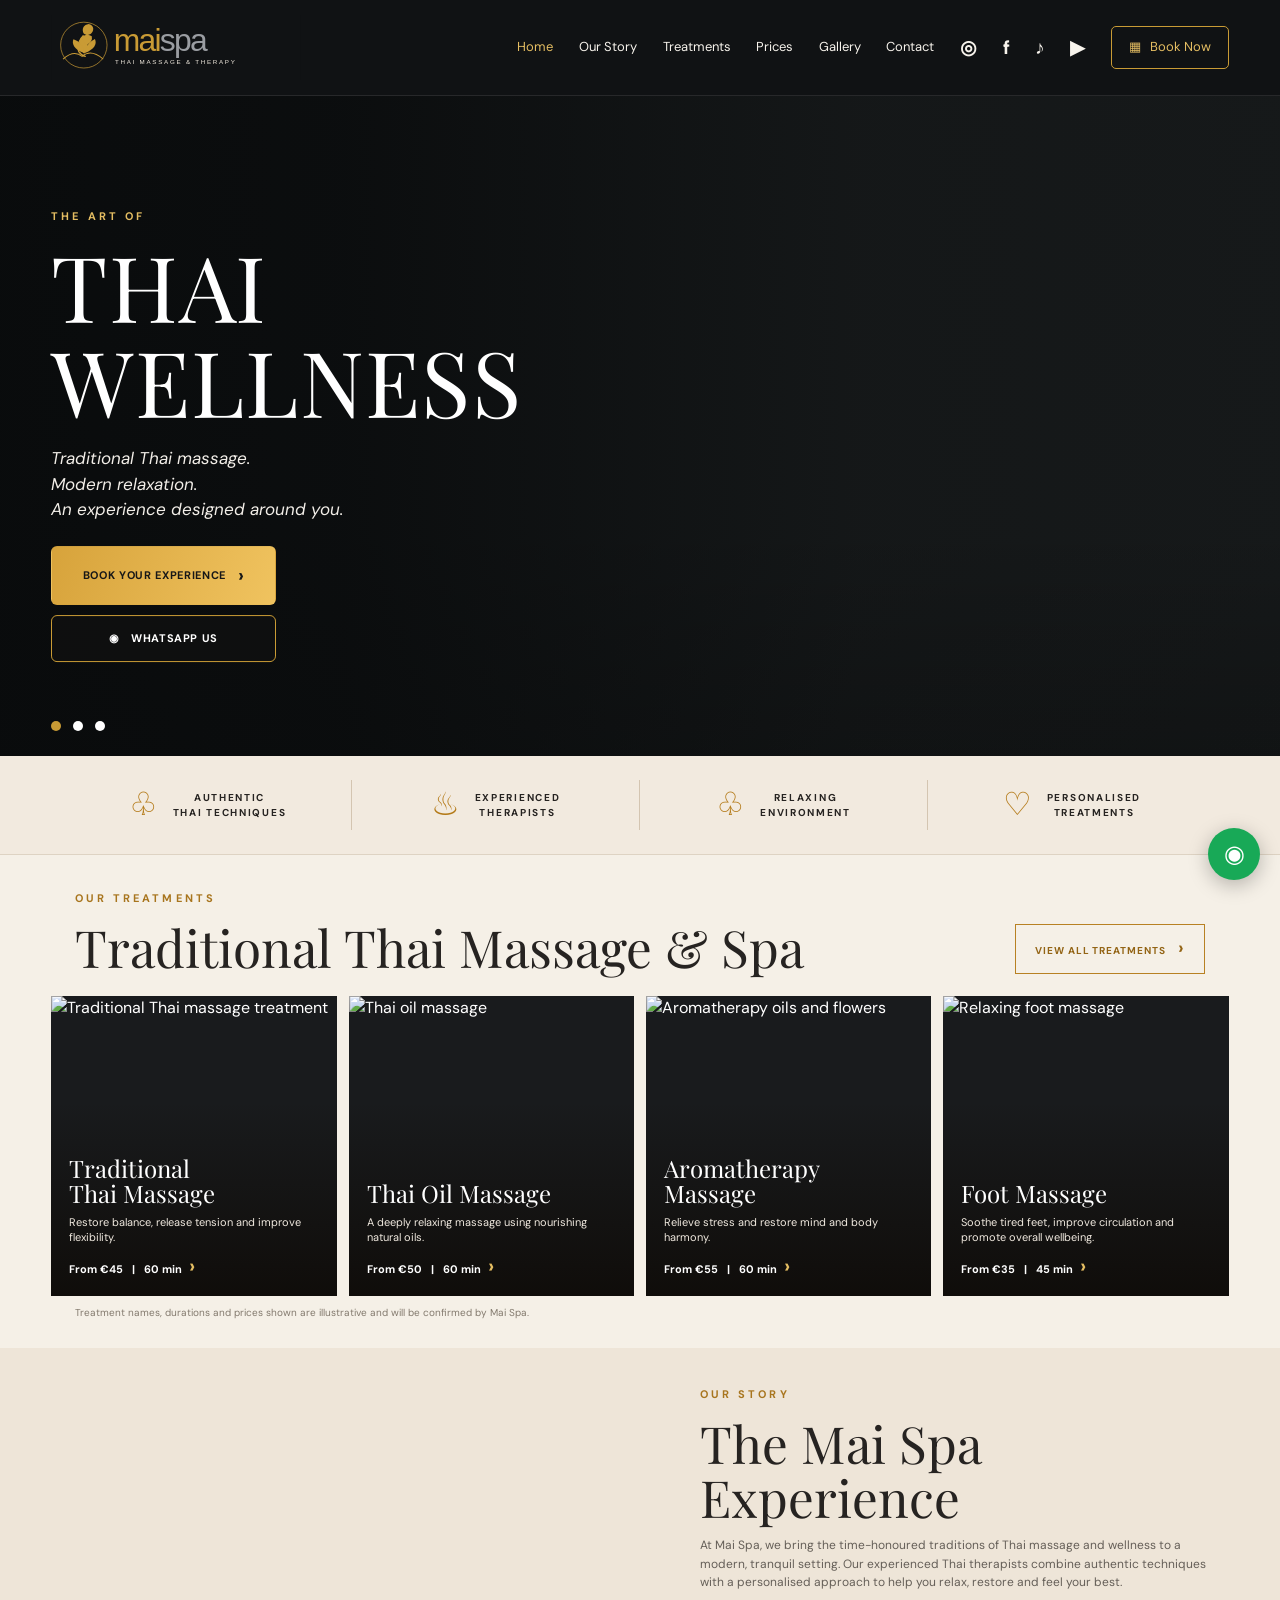
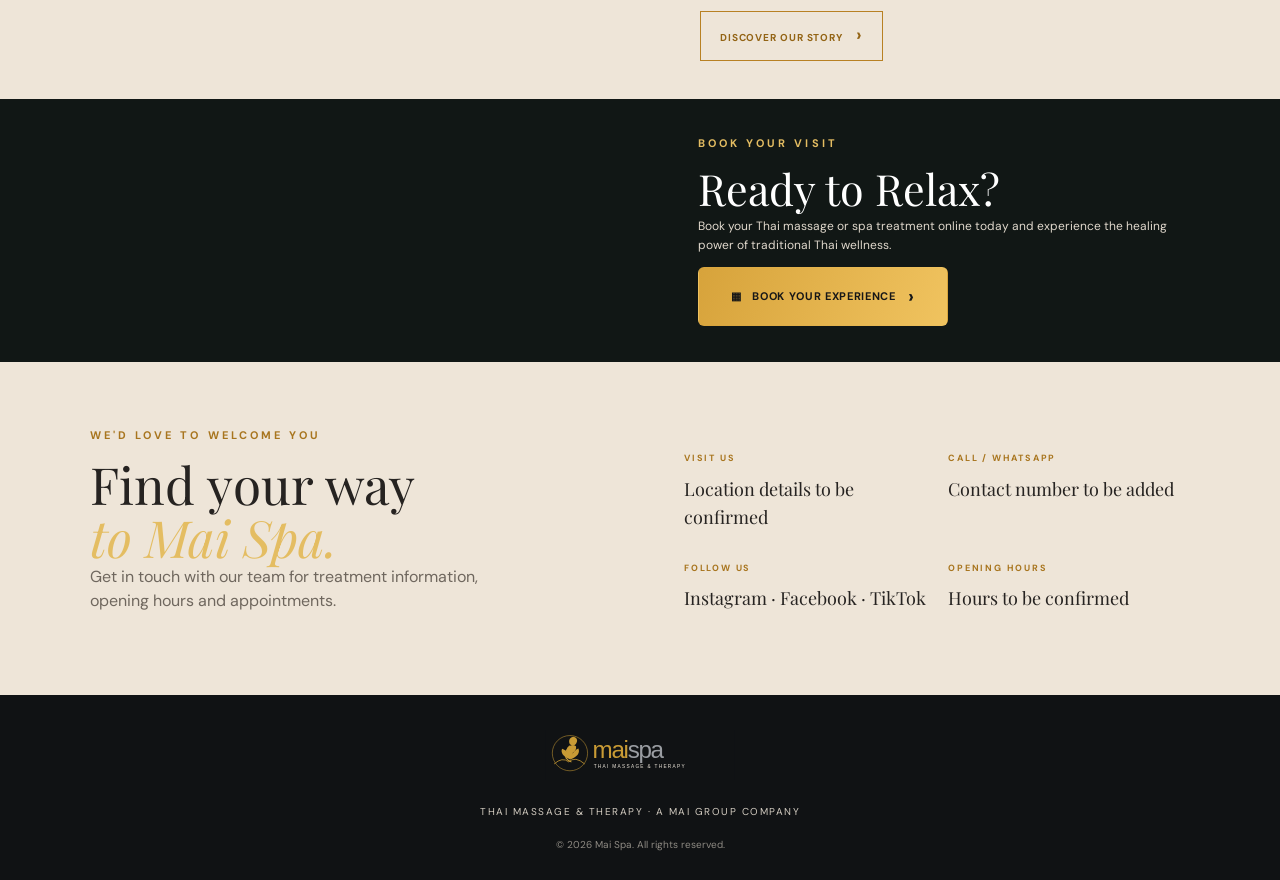
==== index.html @ e0e21500 "Align Mai Spa homepage with approved visual mockup" ====
<!doctype html>
<html lang="en">
<head>
<meta charset="utf-8"><meta name="viewport" content="width=device-width, initial-scale=1">
<meta name="theme-color" content="#101010">
<meta name="description" content="Mai Spa — traditional Thai massage and therapy. Discover authentic Thai wellness.">
<title>Mai Spa | Thai Massage &amp; Therapy</title>
<link rel="preconnect" href="https://images.unsplash.com"><link rel="preconnect" href="https://fonts.googleapis.com"><link rel="preconnect" href="https://fonts.gstatic.com" crossorigin>
<link href="https://fonts.googleapis.com/css2?family=DM+Sans:wght@400;500;600;700&family=Playfair+Display:wght@400;500;600&display=swap" rel="stylesheet">
<link rel="stylesheet" href="styles.css">
</head>
<body>
<header class="site-header" id="top">
<a class="brand" href="#top" aria-label="Mai Spa home"><img src="assets/maispa-logo.svg" alt="Mai Spa — Thai Massage and Therapy"><span class="brand-caption">a Mai Group company&nbsp; | &nbsp;www.mai-group.cy</span></a>
<button class="menu-toggle" aria-label="Open navigation" aria-expanded="false">☰</button>
<nav class="main-nav" aria-label="Main navigation">
<a class="active" href="#top">Home</a><a href="#story">Our Story</a><a href="#treatments">Treatments</a><a href="#prices">Prices</a><a href="#gallery">Gallery</a><a href="#contact">Contact</a>
<a class="social-link" href="#contact" aria-label="Instagram">◎</a><a class="social-link" href="#contact" aria-label="Facebook">f</a><a class="social-link" href="#contact" aria-label="TikTok">♪</a><a class="social-link youtube" href="#contact" aria-label="YouTube">▶</a><a class="nav-book" href="#booking">▦ &nbsp; Book Now</a>
</nav></header>
<main>
<section class="hero"><div class="hero-photo" role="img" aria-label="Elegant contemporary Thai spa exterior"></div><div class="hero-shade"></div>
<div class="hero-copy"><p class="eyebrow">THE ART OF</p><h1>THAI<br>WELLNESS</h1><p class="hero-intro">Traditional Thai massage.<br>Modern relaxation.<br>An experience designed around you.</p>
<div class="hero-actions"><a class="button button-gold" href="#booking">Book your experience <span>›</span></a><a class="button button-outline" href="#contact">◉ &nbsp; WhatsApp us</a></div></div><div class="hero-dots" aria-label="Hero slide indicators"><i class="selected"></i><i></i><i></i></div></section>
<section class="qualities" aria-label="Our values"><div><span class="line-icon">♧</span><b>Authentic<br>Thai techniques</b></div><div><span class="line-icon">♨</span><b>Experienced<br>therapists</b></div><div><span class="line-icon">♧</span><b>Relaxing<br>environment</b></div><div><span class="line-icon">♡</span><b>Personalised<br>treatments</b></div></section>
<section class="section treatments-section" id="treatments"><div class="section-heading"><div><p class="eyebrow gold-text">OUR TREATMENTS</p><h2>Traditional Thai Massage &amp; Spa</h2></div><a class="text-link" href="#prices">View all treatments <span>›</span></a></div>
<div class="treatment-grid">
<article class="treatment-card"><img src="https://images.unsplash.com/photo-1544161515-4ab6ce6db874?auto=format&fit=crop&w=1000&q=90" alt="Traditional Thai massage treatment"><div class="card-copy"><h3>Traditional<br>Thai Massage</h3><p>Restore balance, release tension and improve flexibility.</p><div class="card-meta">From €45 &nbsp; | &nbsp; 60 min <a href="#booking">›</a></div></div></article>
<article class="treatment-card"><img src="https://images.unsplash.com/photo-1600334129128-685c5582fd35?auto=format&fit=crop&w=1000&q=90" alt="Thai oil massage"><div class="card-copy"><h3>Thai Oil Massage</h3><p>A deeply relaxing massage using nourishing natural oils.</p><div class="card-meta">From €50 &nbsp; | &nbsp; 60 min <a href="#booking">›</a></div></div></article>
<article class="treatment-card"><img src="https://images.unsplash.com/photo-1608571423902-eed4a5ad8108?auto=format&fit=crop&w=1000&q=90" alt="Aromatherapy oils and flowers"><div class="card-copy"><h3>Aromatherapy<br>Massage</h3><p>Relieve stress and restore mind and body harmony.</p><div class="card-meta">From €55 &nbsp; | &nbsp; 60 min <a href="#booking">›</a></div></div></article>
<article class="treatment-card"><img src="https://images.unsplash.com/photo-1519823551278-64ac92734fb1?auto=format&fit=crop&w=1000&q=90" alt="Relaxing foot massage"><div class="card-copy"><h3>Foot Massage</h3><p>Soothe tired feet, improve circulation and promote overall wellbeing.</p><div class="card-meta">From €35 &nbsp; | &nbsp; 45 min <a href="#booking">›</a></div></div></article>
</div><p class="price-disclaimer">Treatment names, durations and prices shown are illustrative and will be confirmed by Mai Spa.</p></section>
<section class="story-section" id="story"><div class="story-image" role="img" aria-label="Thai-inspired wellness details"></div><div class="story-copy"><p class="eyebrow gold-text">OUR STORY</p><h2>The Mai Spa Experience</h2><p>At Mai Spa, we bring the time-honoured traditions of Thai massage and wellness to a modern, tranquil setting. Our experienced Thai therapists combine authentic techniques with a personalised approach to help you relax, restore and feel your best.</p><a class="text-link" href="#contact">Discover our story <span>›</span></a></div></section>
<section class="booking-banner" id="booking"><div class="lotus-image" role="img" aria-label="Lotus flower on water"></div><div class="booking-copy"><p class="eyebrow">BOOK YOUR VISIT</p><h2>Ready to Relax?</h2><p>Book your Thai massage or spa treatment online today and experience the healing power of traditional Thai wellness.</p><a class="button button-gold" href="#contact">▦ &nbsp; Book your experience <span>›</span></a></div></section>
<section class="contact-section section" id="contact"><div><p class="eyebrow gold-text">WE'D LOVE TO WELCOME YOU</p><h2>Find your way<br><em>to Mai Spa.</em></h2><p>Get in touch with our team for treatment information, opening hours and appointments.</p></div><div class="contact-details"><div><span>VISIT US</span><p>Location details to be confirmed</p></div><div><span>CALL / WHATSAPP</span><p>Contact number to be added</p></div><div><span>FOLLOW US</span><p>Instagram · Facebook · TikTok</p></div><div><span>OPENING HOURS</span><p>Hours to be confirmed</p></div></div></section>
</main><footer><img src="assets/maispa-logo.svg" alt="Mai Spa"><p>Thai Massage &amp; Therapy · A Mai Group company</p><small>© <span id="year"></span> Mai Spa. All rights reserved.</small></footer>
<a class="whatsapp-float" href="#contact" aria-label="WhatsApp contact">◉</a><script src="script.js"></script>
</body></html>
---- styles.css ----
:root{--gold:#c99b35;--gold-light:#e4bd62;--ink:#111315;--ivory:#f5f0e7;--serif:'Playfair Display',Georgia,serif;--sans:'DM Sans',Arial,sans-serif}*{box-sizing:border-box}html{scroll-behavior:smooth;scroll-padding-top:86px}body{margin:0;background:var(--ivory);color:#262321;font-family:var(--sans);line-height:1.55}.site-header{height:96px;padding:8px 4%;display:flex;align-items:center;justify-content:space-between;background:#101214;position:sticky;top:0;z-index:20;border-bottom:1px solid #ffffff18}.brand{height:84px;display:flex;align-items:center;max-width:250px;overflow:hidden}.brand img{width:100%;height:100%;object-fit:contain}.main-nav{display:flex;align-items:center;gap:clamp(13px,2vw,30px)}.main-nav a{color:#f7f3ec;text-decoration:none;font-size:13px}.main-nav a:hover,.main-nav a.active{color:var(--gold-light)}.main-nav .social-link{font-size:19px;font-weight:700}.main-nav .nav-book{border:1px solid var(--gold);padding:10px 17px;color:var(--gold-light);border-radius:5px;white-space:nowrap}.menu-toggle{display:none;background:none;border:0;color:white;font-size:28px}.hero{height:min(660px,68vw);min-height:530px;position:relative;background:#171a1b;overflow:hidden;color:white}.hero-photo{position:absolute;inset:0 0 0 20%;background-image:url('https://images.unsplash.com/photo-1540555700478-4be289fbecef?auto=format&fit=crop&w=2400&q=92');background-size:cover;background-position:center 52%;filter:saturate(.78)}.hero-shade{position:absolute;inset:0;background:linear-gradient(90deg,rgba(9,11,12,.97) 0%,rgba(9,11,12,.84) 27%,rgba(9,11,12,.18) 67%,rgba(9,11,12,.08) 100%),linear-gradient(0deg,rgba(0,0,0,.22),transparent 35%)}.hero-copy{position:absolute;left:4%;top:50%;transform:translateY(-48%);max-width:390px}.eyebrow{font-size:11px;letter-spacing:.28em;font-weight:700;margin:0 0 14px;color:var(--gold-light)}h1,h2,h3,p{margin-top:0}h1,h2{font-family:var(--serif);font-weight:400;line-height:1.04}h1{font-size:clamp(58px,7.1vw,94px);text-transform:uppercase;letter-spacing:.015em;margin:0 0 18px}h1 em,h2 em{font-weight:400;color:var(--gold-light)}.hero-intro{font-size:17px;line-height:1.5;margin-bottom:23px;color:#f2eee8;font-style:italic}.hero-actions{display:flex;flex-direction:column;align-items:flex-start;gap:10px}.button{display:inline-flex;align-items:center;justify-content:center;text-decoration:none;text-transform:uppercase;letter-spacing:.06em;font-size:11px;font-weight:700;padding:14px 21px;border:1px solid transparent;cursor:pointer;transition:.25s;min-width:225px}.button-gold{background:linear-gradient(110deg,#d7a33b,#f0c35f);color:#171717;border-radius:6px}.button-gold:hover{background:var(--gold-light);transform:translateY(-2px)}.button-outline{border:1px solid var(--gold);color:white;background:#1119;border-radius:6px}.button span{font-size:19px;margin-left:12px}.hero-dots{position:absolute;left:4%;bottom:25px;display:flex;gap:12px}.hero-dots i{height:10px;width:10px;border-radius:50%;background:#fff}.hero-dots i:first-child{background:var(--gold)}.qualities{display:grid;grid-template-columns:repeat(4,1fr);padding:24px 5%;background:#f2eadf;border-bottom:1px solid #ded3c3}.qualities div{display:flex;align-items:center;justify-content:center;gap:15px;text-align:center;border-right:1px solid #d4c5b1}.qualities div:last-child{border:0}.line-icon{font-size:32px;color:#b47a18}.qualities b{font-size:10px;letter-spacing:.17em;text-transform:uppercase;line-height:1.5}.section{padding:35px 4% 28px}.section-heading{display:flex;justify-content:space-between;align-items:end;gap:25px;margin:0 2% 22px}.section h2,.story-copy h2,.contact-section h2{font-size:clamp(36px,4vw,54px);margin:0}.gold-text{color:#a8751e}.text-link{color:#936415;text-transform:uppercase;letter-spacing:.09em;font-size:10px;font-weight:700;text-decoration:none;border:1px solid #b88123;padding:10px 19px;white-space:nowrap}.text-link span{font-size:18px;margin-left:10px}.treatment-grid{display:grid;grid-template-columns:repeat(4,1fr);gap:12px}.treatment-card{position:relative;background:#191b1d;color:#fff;min-width:0;overflow:hidden;height:300px}.treatment-card:after{content:"";position:absolute;inset:35% 0 0;background:linear-gradient(0deg,rgba(15,12,9,.95),rgba(15,12,9,0))}.treatment-card img{width:100%;height:100%;display:block;object-fit:cover;filter:saturate(.85)}.card-copy{position:absolute;z-index:1;left:0;right:0;bottom:0;padding:16px 18px 14px}.card-copy h3{font-family:var(--serif);font-size:24px;font-weight:400;line-height:1.05;margin-bottom:9px}.card-copy p{font-size:11px;color:#f0e9df;line-height:1.35;margin-bottom:6px}.card-meta{font-size:11px;font-weight:700}.card-meta a{color:var(--gold-light);font-size:20px;text-decoration:none;margin-left:4px}.price-disclaimer{font-size:10px;color:#82796d;margin:9px 2% 0}.story-section{display:grid;grid-template-columns:1.03fr 1fr;min-height:310px;background:#eee5d8}.story-image{background:url('https://images.unsplash.com/photo-1600334089648-b0d9d3028eb2?auto=format&fit=crop&w=1600&q=90') center/cover;min-height:310px}.story-copy{padding:38px 8%;align-self:center}.story-copy h2{margin:0 0 12px}.story-copy p:not(.eyebrow){font-size:12px;color:#655f58;max-width:530px}.story-copy .text-link{display:inline-block;margin-top:7px}.booking-banner{display:grid;grid-template-columns:1fr 1fr;min-height:245px;background:#111715;color:white}.lotus-image{background:url('https://images.unsplash.com/photo-1507525428034-b723cf961d3e?auto=format&fit=crop&w=1400&q=88') center/cover;min-height:245px}.booking-copy{padding:36px 9%;align-self:center}.booking-copy h2{font-size:43px;margin-bottom:7px}.booking-copy>p:not(.eyebrow){font-size:12px;color:#e0d8cc;max-width:470px;margin-bottom:12px}.booking-copy .button{min-width:250px}.contact-section{display:grid;grid-template-columns:1fr 1fr;gap:8%;background:#eee5d8;padding:65px 7%}.contact-section>div:first-child>p:not(.eyebrow){max-width:400px;color:#6f675e}.contact-details{display:grid;grid-template-columns:1fr 1fr;gap:22px;align-content:center}.contact-details span{font-size:9px;letter-spacing:.2em;color:#a8751e;font-weight:700}.contact-details p{font-family:var(--serif);font-size:18px;margin:7px 0 0}footer{background:#101214;color:#d2cbc0;text-align:center;padding:24px 20px}footer img{height:72px;width:190px;object-fit:contain}footer p{font-size:10px;letter-spacing:.15em;text-transform:uppercase;margin:5px 0 12px}footer small{font-size:10px;color:#8e8a83}.whatsapp-float{position:fixed;right:20px;bottom:20px;width:52px;height:52px;border-radius:50%;background:#18a957;color:white;display:grid;place-items:center;text-decoration:none;font-size:24px;z-index:15;box-shadow:0 5px 20px #0004}
@media(max-width:900px){.site-header{height:78px}.brand{height:67px;max-width:200px}.menu-toggle{display:block}.main-nav{display:none;position:absolute;top:78px;left:0;right:0;background:#111315;padding:22px 6%;flex-direction:column;align-items:stretch;gap:16px}.main-nav.open{display:flex}.main-nav a{font-size:14px}.main-nav .nav-book{text-align:center}.hero{min-height:590px;height:72vh}.hero-photo{inset:0;background-position:60% center}.hero-shade{background:linear-gradient(90deg,#080a0be8,#080a0b88 65%,#080a0b33)}.hero-copy{left:6%;right:6%}.treatment-grid{grid-template-columns:repeat(2,1fr)}.booking-banner{grid-template-columns:1fr 1fr}}
@media(max-width:600px){.hero{min-height:650px;height:calc(100svh - 78px);max-height:780px}.hero-photo{inset:0;background-position:58% center}.hero-shade{background:linear-gradient(90deg,#090b0cf2 0%,#090b0cbb 62%,#090b0c55 100%)}.hero-copy{top:48%;left:7%;right:7%}h1{font-size:63px}.hero-intro{font-size:15px}.qualities{grid-template-columns:1fr 1fr;gap:17px;padding:21px 4%}.qualities div{border:0;justify-content:flex-start}.qualities b{font-size:9px}.line-icon{font-size:26px}.section{padding:48px 4% 25px}.section-heading{display:block;margin:0 2% 20px}.section-heading .text-link{display:inline-block;margin-top:18px}.treatment-grid{grid-template-columns:1fr 1fr;gap:9px}.treatment-card{height:225px}.treatment-card img{height:100%}.card-copy{padding:12px 11px}.card-copy h3{font-size:19px}.card-copy p{font-size:10px}.card-meta{font-size:9px}.story-section{grid-template-columns:1fr}.story-image{min-height:240px}.story-copy{padding:37px 7%}.booking-banner{grid-template-columns:1fr}.lotus-image{min-height:190px}.booking-copy{padding:32px 7%}.booking-copy h2{font-size:38px}.contact-section{grid-template-columns:1fr;gap:28px;padding:50px 7%}.contact-details{gap:19px}.contact-details p{font-size:16px}.whatsapp-float{width:48px;height:48px;right:14px;bottom:14px}}
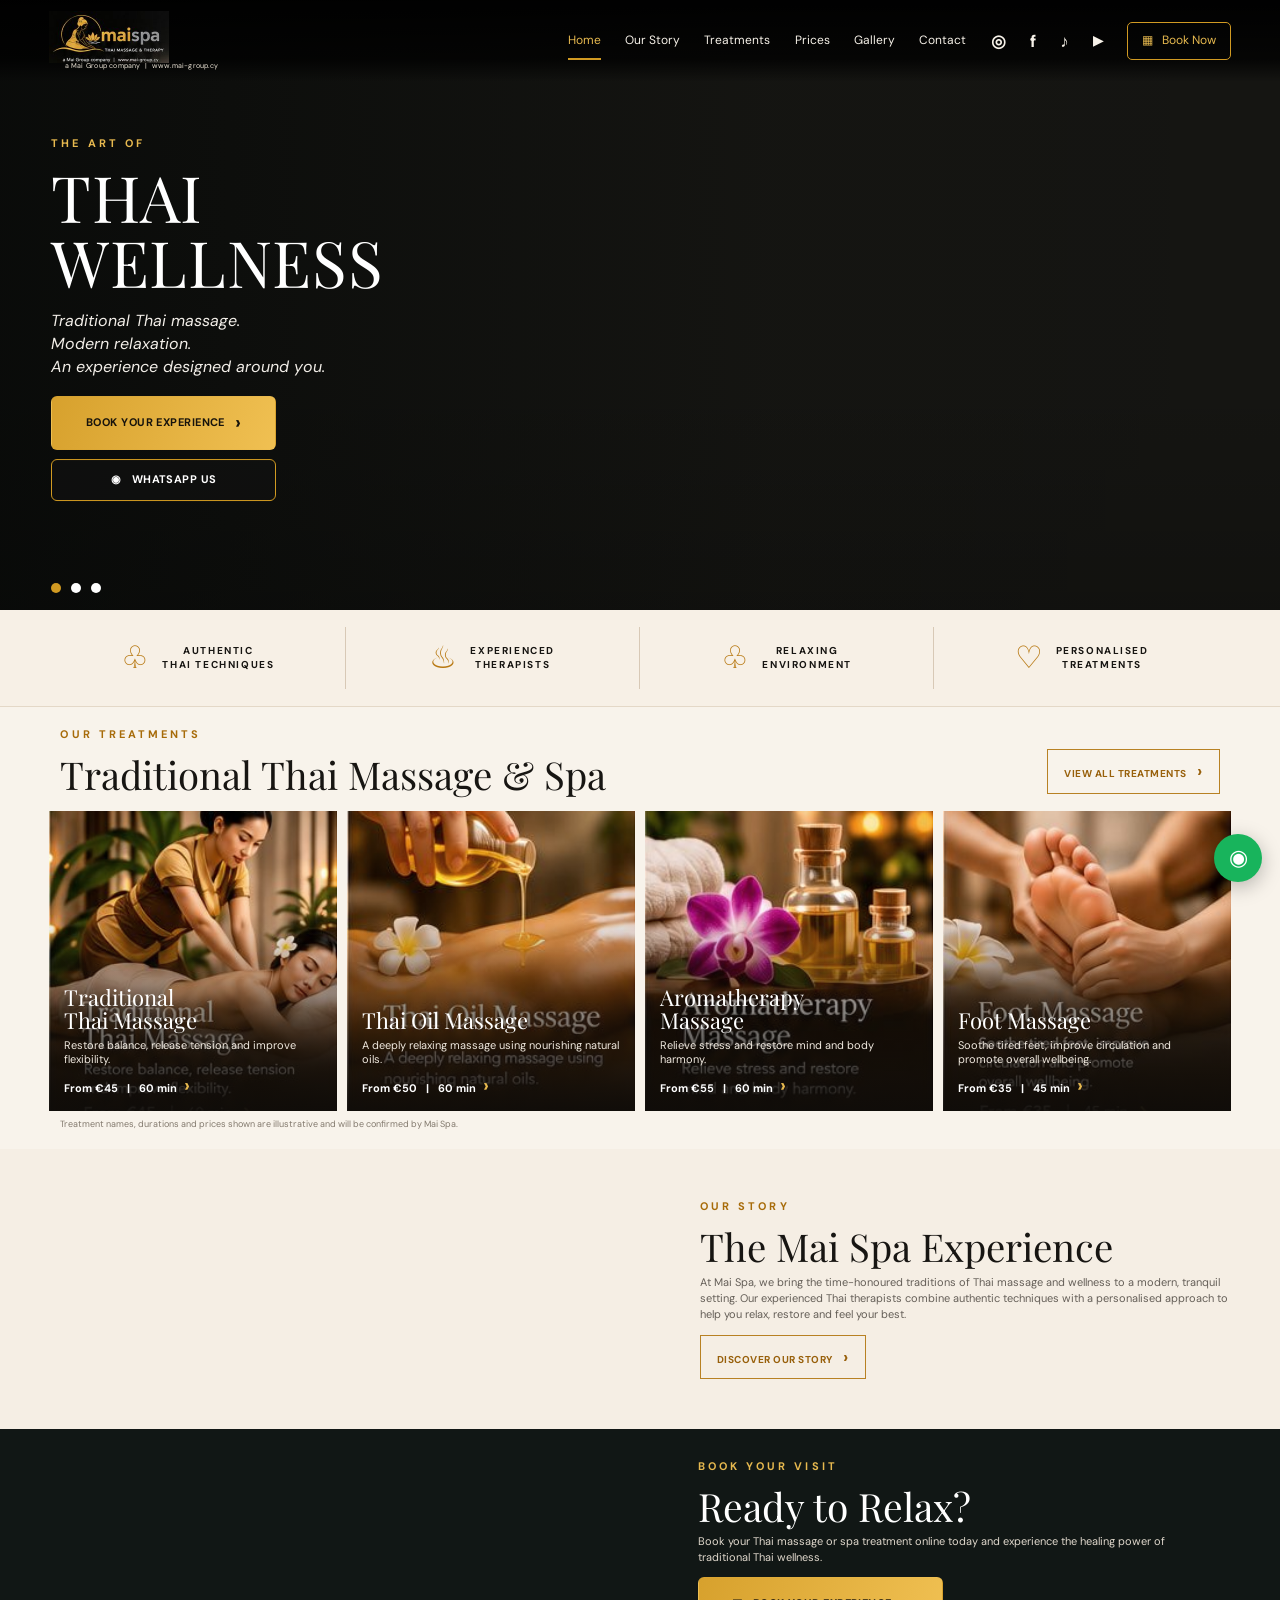
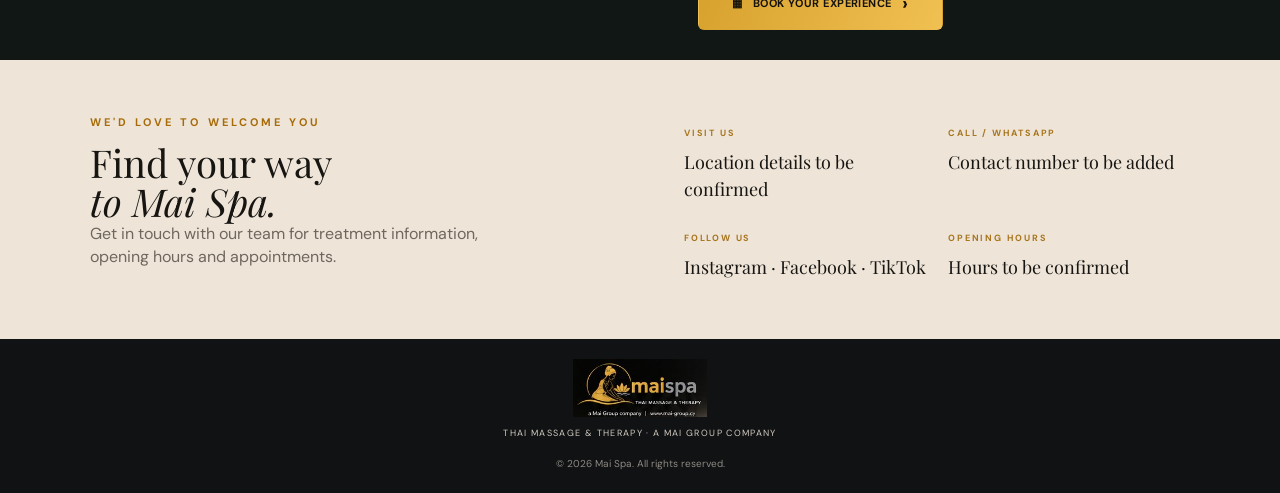
==== commit 2a01cec2: "Use supplied Mai Spa logo and treatment photography" ====
--- a/index.html
+++ b/index.html
@@ -11,10 +11,10 @@
 </head>
 <body>
 <header class="site-header" id="top">
-<a class="brand" href="#top" aria-label="Mai Spa home"><img src="assets/maispa-logo.svg" alt="Mai Spa — Thai Massage and Therapy"><span class="brand-caption">a Mai Group company&nbsp; | &nbsp;www.mai-group.cy</span></a>
+<a class="brand" href="#top" aria-label="Mai Spa home"><img src="mai-logo.jpg" alt="Mai Spa — Thai Massage and Therapy"><span class="brand-caption">a Mai Group company&nbsp; | &nbsp;www.mai-group.cy</span></a>
 <button class="menu-toggle" aria-label="Open navigation" aria-expanded="false">☰</button>
 <nav class="main-nav" aria-label="Main navigation">
-<a class="active" href="#top">Home</a><a href="#story">Our Story</a><a href="#treatments">Treatments</a><a href="#prices">Prices</a><a href="#gallery">Gallery</a><a href="#contact">Contact</a>
+<a class="active" href="#top">Home</a><a href="#story">Our Story</a><a href="#treatments">Treatments</a><a href="#treatments">Prices</a><a href="#gallery">Gallery</a><a href="#contact">Contact</a>
 <a class="social-link" href="#contact" aria-label="Instagram">◎</a><a class="social-link" href="#contact" aria-label="Facebook">f</a><a class="social-link" href="#contact" aria-label="TikTok">♪</a><a class="social-link youtube" href="#contact" aria-label="YouTube">▶</a><a class="nav-book" href="#booking">▦ &nbsp; Book Now</a>
 </nav></header>
 <main>
@@ -24,14 +24,14 @@
 <section class="qualities" aria-label="Our values"><div><span class="line-icon">♧</span><b>Authentic<br>Thai techniques</b></div><div><span class="line-icon">♨</span><b>Experienced<br>therapists</b></div><div><span class="line-icon">♧</span><b>Relaxing<br>environment</b></div><div><span class="line-icon">♡</span><b>Personalised<br>treatments</b></div></section>
 <section class="section treatments-section" id="treatments"><div class="section-heading"><div><p class="eyebrow gold-text">OUR TREATMENTS</p><h2>Traditional Thai Massage &amp; Spa</h2></div><a class="text-link" href="#prices">View all treatments <span>›</span></a></div>
 <div class="treatment-grid">
-<article class="treatment-card"><img src="https://images.unsplash.com/photo-1544161515-4ab6ce6db874?auto=format&fit=crop&w=1000&q=90" alt="Traditional Thai massage treatment"><div class="card-copy"><h3>Traditional<br>Thai Massage</h3><p>Restore balance, release tension and improve flexibility.</p><div class="card-meta">From €45 &nbsp; | &nbsp; 60 min <a href="#booking">›</a></div></div></article>
-<article class="treatment-card"><img src="https://images.unsplash.com/photo-1600334129128-685c5582fd35?auto=format&fit=crop&w=1000&q=90" alt="Thai oil massage"><div class="card-copy"><h3>Thai Oil Massage</h3><p>A deeply relaxing massage using nourishing natural oils.</p><div class="card-meta">From €50 &nbsp; | &nbsp; 60 min <a href="#booking">›</a></div></div></article>
-<article class="treatment-card"><img src="https://images.unsplash.com/photo-1608571423902-eed4a5ad8108?auto=format&fit=crop&w=1000&q=90" alt="Aromatherapy oils and flowers"><div class="card-copy"><h3>Aromatherapy<br>Massage</h3><p>Relieve stress and restore mind and body harmony.</p><div class="card-meta">From €55 &nbsp; | &nbsp; 60 min <a href="#booking">›</a></div></div></article>
-<article class="treatment-card"><img src="https://images.unsplash.com/photo-1519823551278-64ac92734fb1?auto=format&fit=crop&w=1000&q=90" alt="Relaxing foot massage"><div class="card-copy"><h3>Foot Massage</h3><p>Soothe tired feet, improve circulation and promote overall wellbeing.</p><div class="card-meta">From €35 &nbsp; | &nbsp; 45 min <a href="#booking">›</a></div></div></article>
+<article class="treatment-card"><img src="treatment-1.jpg" alt="Traditional Thai massage treatment"><div class="card-copy"><h3>Traditional<br>Thai Massage</h3><p>Restore balance, release tension and improve flexibility.</p><div class="card-meta">From €45 &nbsp; | &nbsp; 60 min <a href="#booking">›</a></div></div></article>
+<article class="treatment-card"><img src="treatment-2.jpg" alt="Thai oil massage"><div class="card-copy"><h3>Thai Oil Massage</h3><p>A deeply relaxing massage using nourishing natural oils.</p><div class="card-meta">From €50 &nbsp; | &nbsp; 60 min <a href="#booking">›</a></div></div></article>
+<article class="treatment-card"><img src="treatment-3.jpg" alt="Aromatherapy oils and flowers"><div class="card-copy"><h3>Aromatherapy<br>Massage</h3><p>Relieve stress and restore mind and body harmony.</p><div class="card-meta">From €55 &nbsp; | &nbsp; 60 min <a href="#booking">›</a></div></div></article>
+<article class="treatment-card"><img src="treatment-4.jpg" alt="Relaxing foot massage"><div class="card-copy"><h3>Foot Massage</h3><p>Soothe tired feet, improve circulation and promote overall wellbeing.</p><div class="card-meta">From €35 &nbsp; | &nbsp; 45 min <a href="#booking">›</a></div></div></article>
 </div><p class="price-disclaimer">Treatment names, durations and prices shown are illustrative and will be confirmed by Mai Spa.</p></section>
 <section class="story-section" id="story"><div class="story-image" role="img" aria-label="Thai-inspired wellness details"></div><div class="story-copy"><p class="eyebrow gold-text">OUR STORY</p><h2>The Mai Spa Experience</h2><p>At Mai Spa, we bring the time-honoured traditions of Thai massage and wellness to a modern, tranquil setting. Our experienced Thai therapists combine authentic techniques with a personalised approach to help you relax, restore and feel your best.</p><a class="text-link" href="#contact">Discover our story <span>›</span></a></div></section>
 <section class="booking-banner" id="booking"><div class="lotus-image" role="img" aria-label="Lotus flower on water"></div><div class="booking-copy"><p class="eyebrow">BOOK YOUR VISIT</p><h2>Ready to Relax?</h2><p>Book your Thai massage or spa treatment online today and experience the healing power of traditional Thai wellness.</p><a class="button button-gold" href="#contact">▦ &nbsp; Book your experience <span>›</span></a></div></section>
 <section class="contact-section section" id="contact"><div><p class="eyebrow gold-text">WE'D LOVE TO WELCOME YOU</p><h2>Find your way<br><em>to Mai Spa.</em></h2><p>Get in touch with our team for treatment information, opening hours and appointments.</p></div><div class="contact-details"><div><span>VISIT US</span><p>Location details to be confirmed</p></div><div><span>CALL / WHATSAPP</span><p>Contact number to be added</p></div><div><span>FOLLOW US</span><p>Instagram · Facebook · TikTok</p></div><div><span>OPENING HOURS</span><p>Hours to be confirmed</p></div></div></section>
-</main><footer><img src="assets/maispa-logo.svg" alt="Mai Spa"><p>Thai Massage &amp; Therapy · A Mai Group company</p><small>© <span id="year"></span> Mai Spa. All rights reserved.</small></footer>
+</main><footer><img src="mai-logo.jpg" alt="Mai Spa"><p>Thai Massage &amp; Therapy · A Mai Group company</p><small>© <span id="year"></span> Mai Spa. All rights reserved.</small></footer>
 <a class="whatsapp-float" href="#contact" aria-label="WhatsApp contact">◉</a><script src="script.js"></script>
 </body></html>
--- a/styles.css
+++ b/styles.css
@@ -1,3 +1,19 @@
-:root{--gold:#c99b35;--gold-light:#e4bd62;--ink:#111315;--ivory:#f5f0e7;--serif:'Playfair Display',Georgia,serif;--sans:'DM Sans',Arial,sans-serif}*{box-sizing:border-box}html{scroll-behavior:smooth;scroll-padding-top:86px}body{margin:0;background:var(--ivory);color:#262321;font-family:var(--sans);line-height:1.55}.site-header{height:96px;padding:8px 4%;display:flex;align-items:center;justify-content:space-between;background:#101214;position:sticky;top:0;z-index:20;border-bottom:1px solid #ffffff18}.brand{height:84px;display:flex;align-items:center;max-width:250px;overflow:hidden}.brand img{width:100%;height:100%;object-fit:contain}.main-nav{display:flex;align-items:center;gap:clamp(13px,2vw,30px)}.main-nav a{color:#f7f3ec;text-decoration:none;font-size:13px}.main-nav a:hover,.main-nav a.active{color:var(--gold-light)}.main-nav .social-link{font-size:19px;font-weight:700}.main-nav .nav-book{border:1px solid var(--gold);padding:10px 17px;color:var(--gold-light);border-radius:5px;white-space:nowrap}.menu-toggle{display:none;background:none;border:0;color:white;font-size:28px}.hero{height:min(660px,68vw);min-height:530px;position:relative;background:#171a1b;overflow:hidden;color:white}.hero-photo{position:absolute;inset:0 0 0 20%;background-image:url('https://images.unsplash.com/photo-1540555700478-4be289fbecef?auto=format&fit=crop&w=2400&q=92');background-size:cover;background-position:center 52%;filter:saturate(.78)}.hero-shade{position:absolute;inset:0;background:linear-gradient(90deg,rgba(9,11,12,.97) 0%,rgba(9,11,12,.84) 27%,rgba(9,11,12,.18) 67%,rgba(9,11,12,.08) 100%),linear-gradient(0deg,rgba(0,0,0,.22),transparent 35%)}.hero-copy{position:absolute;left:4%;top:50%;transform:translateY(-48%);max-width:390px}.eyebrow{font-size:11px;letter-spacing:.28em;font-weight:700;margin:0 0 14px;color:var(--gold-light)}h1,h2,h3,p{margin-top:0}h1,h2{font-family:var(--serif);font-weight:400;line-height:1.04}h1{font-size:clamp(58px,7.1vw,94px);text-transform:uppercase;letter-spacing:.015em;margin:0 0 18px}h1 em,h2 em{font-weight:400;color:var(--gold-light)}.hero-intro{font-size:17px;line-height:1.5;margin-bottom:23px;color:#f2eee8;font-style:italic}.hero-actions{display:flex;flex-direction:column;align-items:flex-start;gap:10px}.button{display:inline-flex;align-items:center;justify-content:center;text-decoration:none;text-transform:uppercase;letter-spacing:.06em;font-size:11px;font-weight:700;padding:14px 21px;border:1px solid transparent;cursor:pointer;transition:.25s;min-width:225px}.button-gold{background:linear-gradient(110deg,#d7a33b,#f0c35f);color:#171717;border-radius:6px}.button-gold:hover{background:var(--gold-light);transform:translateY(-2px)}.button-outline{border:1px solid var(--gold);color:white;background:#1119;border-radius:6px}.button span{font-size:19px;margin-left:12px}.hero-dots{position:absolute;left:4%;bottom:25px;display:flex;gap:12px}.hero-dots i{height:10px;width:10px;border-radius:50%;background:#fff}.hero-dots i:first-child{background:var(--gold)}.qualities{display:grid;grid-template-columns:repeat(4,1fr);padding:24px 5%;background:#f2eadf;border-bottom:1px solid #ded3c3}.qualities div{display:flex;align-items:center;justify-content:center;gap:15px;text-align:center;border-right:1px solid #d4c5b1}.qualities div:last-child{border:0}.line-icon{font-size:32px;color:#b47a18}.qualities b{font-size:10px;letter-spacing:.17em;text-transform:uppercase;line-height:1.5}.section{padding:35px 4% 28px}.section-heading{display:flex;justify-content:space-between;align-items:end;gap:25px;margin:0 2% 22px}.section h2,.story-copy h2,.contact-section h2{font-size:clamp(36px,4vw,54px);margin:0}.gold-text{color:#a8751e}.text-link{color:#936415;text-transform:uppercase;letter-spacing:.09em;font-size:10px;font-weight:700;text-decoration:none;border:1px solid #b88123;padding:10px 19px;white-space:nowrap}.text-link span{font-size:18px;margin-left:10px}.treatment-grid{display:grid;grid-template-columns:repeat(4,1fr);gap:12px}.treatment-card{position:relative;background:#191b1d;color:#fff;min-width:0;overflow:hidden;height:300px}.treatment-card:after{content:"";position:absolute;inset:35% 0 0;background:linear-gradient(0deg,rgba(15,12,9,.95),rgba(15,12,9,0))}.treatment-card img{width:100%;height:100%;display:block;object-fit:cover;filter:saturate(.85)}.card-copy{position:absolute;z-index:1;left:0;right:0;bottom:0;padding:16px 18px 14px}.card-copy h3{font-family:var(--serif);font-size:24px;font-weight:400;line-height:1.05;margin-bottom:9px}.card-copy p{font-size:11px;color:#f0e9df;line-height:1.35;margin-bottom:6px}.card-meta{font-size:11px;font-weight:700}.card-meta a{color:var(--gold-light);font-size:20px;text-decoration:none;margin-left:4px}.price-disclaimer{font-size:10px;color:#82796d;margin:9px 2% 0}.story-section{display:grid;grid-template-columns:1.03fr 1fr;min-height:310px;background:#eee5d8}.story-image{background:url('https://images.unsplash.com/photo-1600334089648-b0d9d3028eb2?auto=format&fit=crop&w=1600&q=90') center/cover;min-height:310px}.story-copy{padding:38px 8%;align-self:center}.story-copy h2{margin:0 0 12px}.story-copy p:not(.eyebrow){font-size:12px;color:#655f58;max-width:530px}.story-copy .text-link{display:inline-block;margin-top:7px}.booking-banner{display:grid;grid-template-columns:1fr 1fr;min-height:245px;background:#111715;color:white}.lotus-image{background:url('https://images.unsplash.com/photo-1507525428034-b723cf961d3e?auto=format&fit=crop&w=1400&q=88') center/cover;min-height:245px}.booking-copy{padding:36px 9%;align-self:center}.booking-copy h2{font-size:43px;margin-bottom:7px}.booking-copy>p:not(.eyebrow){font-size:12px;color:#e0d8cc;max-width:470px;margin-bottom:12px}.booking-copy .button{min-width:250px}.contact-section{display:grid;grid-template-columns:1fr 1fr;gap:8%;background:#eee5d8;padding:65px 7%}.contact-section>div:first-child>p:not(.eyebrow){max-width:400px;color:#6f675e}.contact-details{display:grid;grid-template-columns:1fr 1fr;gap:22px;align-content:center}.contact-details span{font-size:9px;letter-spacing:.2em;color:#a8751e;font-weight:700}.contact-details p{font-family:var(--serif);font-size:18px;margin:7px 0 0}footer{background:#101214;color:#d2cbc0;text-align:center;padding:24px 20px}footer img{height:72px;width:190px;object-fit:contain}footer p{font-size:10px;letter-spacing:.15em;text-transform:uppercase;margin:5px 0 12px}footer small{font-size:10px;color:#8e8a83}.whatsapp-float{position:fixed;right:20px;bottom:20px;width:52px;height:52px;border-radius:50%;background:#18a957;color:white;display:grid;place-items:center;text-decoration:none;font-size:24px;z-index:15;box-shadow:0 5px 20px #0004}
-@media(max-width:900px){.site-header{height:78px}.brand{height:67px;max-width:200px}.menu-toggle{display:block}.main-nav{display:none;position:absolute;top:78px;left:0;right:0;background:#111315;padding:22px 6%;flex-direction:column;align-items:stretch;gap:16px}.main-nav.open{display:flex}.main-nav a{font-size:14px}.main-nav .nav-book{text-align:center}.hero{min-height:590px;height:72vh}.hero-photo{inset:0;background-position:60% center}.hero-shade{background:linear-gradient(90deg,#080a0be8,#080a0b88 65%,#080a0b33)}.hero-copy{left:6%;right:6%}.treatment-grid{grid-template-columns:repeat(2,1fr)}.booking-banner{grid-template-columns:1fr 1fr}}
-@media(max-width:600px){.hero{min-height:650px;height:calc(100svh - 78px);max-height:780px}.hero-photo{inset:0;background-position:58% center}.hero-shade{background:linear-gradient(90deg,#090b0cf2 0%,#090b0cbb 62%,#090b0c55 100%)}.hero-copy{top:48%;left:7%;right:7%}h1{font-size:63px}.hero-intro{font-size:15px}.qualities{grid-template-columns:1fr 1fr;gap:17px;padding:21px 4%}.qualities div{border:0;justify-content:flex-start}.qualities b{font-size:9px}.line-icon{font-size:26px}.section{padding:48px 4% 25px}.section-heading{display:block;margin:0 2% 20px}.section-heading .text-link{display:inline-block;margin-top:18px}.treatment-grid{grid-template-columns:1fr 1fr;gap:9px}.treatment-card{height:225px}.treatment-card img{height:100%}.card-copy{padding:12px 11px}.card-copy h3{font-size:19px}.card-copy p{font-size:10px}.card-meta{font-size:9px}.story-section{grid-template-columns:1fr}.story-image{min-height:240px}.story-copy{padding:37px 7%}.booking-banner{grid-template-columns:1fr}.lotus-image{min-height:190px}.booking-copy{padding:32px 7%}.booking-copy h2{font-size:38px}.contact-section{grid-template-columns:1fr;gap:28px;padding:50px 7%}.contact-details{gap:19px}.contact-details p{font-size:16px}.whatsapp-float{width:48px;height:48px;right:14px;bottom:14px}}+:root{--gold:#d19a22;--gold-light:#e7b94f;--ink:#101010;--ivory:#f8f3eb;--serif:'Playfair Display',Georgia,serif;--sans:'DM Sans',Arial,sans-serif}
+*{box-sizing:border-box}html{scroll-behavior:smooth;scroll-padding-top:74px}body{margin:0;background:var(--ivory);color:#171512;font-family:var(--sans);line-height:1.45}
+.site-header{height:82px;padding:5px 3.8%;display:flex;align-items:center;justify-content:space-between;background:linear-gradient(180deg,rgba(0,0,0,.97) 0%,rgba(0,0,0,.76) 72%,rgba(0,0,0,0) 100%);position:absolute;top:0;left:0;right:0;z-index:20;border-bottom:0}
+.brand{height:64px;width:235px;display:flex;flex-direction:column;justify-content:center;align-items:flex-start;overflow:hidden;text-decoration:none}.brand img{width:205px;height:52px;object-fit:contain;object-position:left center}.brand-caption{font-size:7px;color:#f1e9db;letter-spacing:.03em;margin-left:16px;margin-top:-2px}
+.main-nav{display:flex;align-items:center;gap:clamp(12px,1.9vw,27px)}.main-nav a{color:#f7f2e9;text-decoration:none;font-size:12px;white-space:nowrap;position:relative}.main-nav a:hover,.main-nav a.active{color:var(--gold-light)}.main-nav a.active:after{content:"";height:2px;background:var(--gold);position:absolute;left:0;right:0;bottom:-10px}.main-nav .social-link{font-size:17px;font-weight:700}.main-nav .youtube{font-size:13px}.main-nav .nav-book{border:1px solid var(--gold);padding:9px 14px;color:var(--gold-light);border-radius:5px}
+.menu-toggle{display:none;background:none;border:0;color:white;font-size:26px}
+ .hero{height:610px;padding-top:82px;position:relative;background:#151512;overflow:hidden;color:white}.hero-photo{position:absolute;inset:0;background-image:url('https://images.unsplash.com/photo-1540555700478-4be289fbecef?auto=format&fit=crop&w=2400&q=92');background-size:cover;background-position:center 48%;filter:saturate(.88)}.hero-shade{position:absolute;inset:0;background:linear-gradient(90deg,rgba(5,7,6,.70) 0%,rgba(5,7,6,.42) 25%,rgba(5,7,6,.04) 60%,rgba(5,7,6,.02) 100%),linear-gradient(0deg,rgba(0,0,0,.18),transparent 38%)}
+.hero-copy{position:absolute;left:4%;top:51%;transform:translateY(-48%);max-width:285px}.eyebrow{font-size:11px;letter-spacing:.28em;font-weight:700;margin:0 0 12px;color:var(--gold-light)}h1,h2,h3,p{margin-top:0}h1,h2{font-family:var(--serif);font-weight:400;line-height:1.02}h1{font-size:clamp(50px,5vw,68px);text-transform:uppercase;letter-spacing:.01em;margin:0 0 14px;max-width:360px}h1:after{content:"";display:none}.hero-intro{font-size:16px;line-height:1.45;margin-bottom:18px;color:#f2eee8;font-style:italic}.hero-actions{display:flex;flex-direction:column;align-items:flex-start;gap:9px}
+.button{display:inline-flex;align-items:center;justify-content:center;text-decoration:none;text-transform:uppercase;letter-spacing:.04em;font-size:11px;font-weight:700;padding:12px 18px;border:1px solid transparent;transition:.2s;min-width:225px}.button-gold{background:linear-gradient(110deg,#d7a12d,#f0c052);color:#17130c;border-radius:6px}.button-gold:hover{background:var(--gold-light);transform:translateY(-2px)}.button-outline{border:1px solid var(--gold);color:white;background:#1119;border-radius:6px}.button span{font-size:19px;margin-left:10px}
+.hero-dots{position:absolute;left:4%;bottom:17px;display:flex;gap:10px}.hero-dots i{height:10px;width:10px;border-radius:50%;background:#fff}.hero-dots i.selected{background:var(--gold)}
+.qualities{display:grid;grid-template-columns:repeat(4,1fr);padding:17px 4%;background:#f7f0e6;border-bottom:1px solid #e4d8c7}.qualities div{display:flex;align-items:center;justify-content:center;gap:13px;text-align:center;border-right:1px solid #d8c9b6;min-height:62px}.qualities div:last-child{border:0}.line-icon{font-size:31px;color:#b87913}.qualities b{font-size:10px;letter-spacing:.16em;text-transform:uppercase;line-height:1.45}
+.section{padding:20px 3.8% 18px}.section-heading{display:flex;justify-content:space-between;align-items:end;gap:25px;margin:0 1% 17px}.gold-text{color:#a76b09}.section h2,.story-copy h2,.contact-section h2{font-size:clamp(30px,3vw,40px);margin:0}.text-link{color:#98600b;text-transform:uppercase;letter-spacing:.05em;font-size:10px;font-weight:700;text-decoration:none;border:1px solid #b88123;padding:9px 16px;white-space:nowrap}.text-link span{font-size:17px;margin-left:8px}
+.treatment-grid{display:grid;grid-template-columns:repeat(4,1fr);gap:10px}.treatment-card{position:relative;background:#191b1d;color:#fff;min-width:0;overflow:hidden;height:300px}.treatment-card:after{content:"";position:absolute;inset:35% 0 0;background:linear-gradient(0deg,rgba(15,12,9,.96),rgba(15,12,9,0))}.treatment-card img{width:100%;height:100%;display:block;object-fit:cover;filter:saturate(.9)}.card-copy{position:absolute;z-index:1;left:0;right:0;bottom:0;padding:14px 15px 12px}.card-copy h3{font-family:var(--serif);font-size:22px;font-weight:400;line-height:1.02;margin-bottom:7px}.card-copy p{font-size:11px;color:#f0e9df;line-height:1.3;margin-bottom:5px}.card-meta{font-size:11px;font-weight:700}.card-meta a{color:var(--gold-light);font-size:19px;text-decoration:none;margin-left:4px}.price-disclaimer{font-size:9px;color:#82796d;margin:7px 1% 0}
+.story-section{display:grid;grid-template-columns:1.03fr 1fr;min-height:280px;background:#f5eee4}.story-image{background:url('https://images.unsplash.com/photo-1600334089648-b0d9d3028eb2?auto=format&fit=crop&w=1600&q=90') center/cover;min-height:280px}.story-copy{padding:30px 8%;align-self:center}.story-copy h2{margin:0 0 9px}.story-copy p:not(.eyebrow){font-size:11px;color:#655f58;max-width:530px;margin-bottom:10px}.story-copy .text-link{display:inline-block;margin-top:2px}
+.booking-banner{display:grid;grid-template-columns:1fr 1fr;min-height:230px;background:#111715;color:white}.lotus-image{background:url('https://images.unsplash.com/photo-1497250681960-ef046c08a56e?auto=format&fit=crop&w=1400&q=88') center/cover;min-height:230px}.booking-copy{padding:30px 9%;align-self:center}.booking-copy h2{font-size:39px;margin-bottom:7px}.booking-copy>p:not(.eyebrow){font-size:11px;color:#e0d8cc;max-width:470px;margin-bottom:11px}.booking-copy .button{min-width:245px}
+.contact-section{display:grid;grid-template-columns:1fr 1fr;gap:8%;background:#eee5d8;padding:55px 7%}.contact-section>div:first-child>p:not(.eyebrow){max-width:400px;color:#6f675e}.contact-details{display:grid;grid-template-columns:1fr 1fr;gap:22px;align-content:center}.contact-details span{font-size:9px;letter-spacing:.2em;color:#a8751e;font-weight:700}.contact-details p{font-family:var(--serif);font-size:18px;margin:7px 0 0}
+footer{background:#101214;color:#d2cbc0;text-align:center;padding:20px}footer img{height:58px;width:175px;object-fit:contain}footer p{font-size:9px;letter-spacing:.15em;text-transform:uppercase;margin:4px 0 10px}footer small{font-size:10px;color:#8e8a83}.whatsapp-float{position:fixed;right:18px;bottom:18px;width:48px;height:48px;border-radius:50%;background:#18b45c;color:white;display:grid;place-items:center;text-decoration:none;font-size:22px;z-index:15;box-shadow:0 5px 20px #0004}
+@media(max-width:900px){.site-header{height:78px}.brand{width:205px}.brand img{width:180px}.menu-toggle{display:block}.main-nav{display:none;position:absolute;top:78px;left:0;right:0;background:#000;padding:20px 6%;flex-direction:column;align-items:stretch;gap:16px}.main-nav.open{display:flex}.main-nav a{font-size:14px}.main-nav a.active:after{display:none}.main-nav .nav-book{text-align:center}.hero{height:570px}.hero-photo{background-position:58% center}.hero-shade{background:linear-gradient(90deg,#080a0be8,#080a0b88 65%,#080a0b33)}.hero-copy{left:6%}.treatment-grid{grid-template-columns:repeat(2,1fr)}.booking-banner{grid-template-columns:1fr 1fr}}
+@media(max-width:600px){.hero{min-height:600px;height:calc(100svh - 72px);max-height:730px}.hero-photo{background-position:58% center}.hero-shade{background:linear-gradient(90deg,#090b0cf2 0%,#090b0cbb 62%,#090b0c55 100%)}.hero-copy{top:48%;left:7%;right:7%}h1{font-size:58px}.hero-intro{font-size:15px}.qualities{grid-template-columns:1fr 1fr;gap:14px;padding:18px 4%}.qualities div{border:0;justify-content:flex-start;min-height:48px}.qualities b{font-size:9px}.line-icon{font-size:25px}.section{padding:38px 4% 20px}.section-heading{display:block;margin:0 2% 17px}.section-heading .text-link{display:inline-block;margin-top:14px}.treatment-grid{grid-template-columns:1fr 1fr;gap:8px}.treatment-card{height:230px}.card-copy{padding:10px}.card-copy h3{font-size:18px}.card-copy p{font-size:9px}.card-meta{font-size:9px}.story-section{grid-template-columns:1fr}.story-image{min-height:230px}.story-copy{padding:32px 7%}.booking-banner{grid-template-columns:1fr}.lotus-image{min-height:185px}.booking-copy{padding:29px 7%}.booking-copy h2{font-size:36px}.contact-section{grid-template-columns:1fr;gap:25px;padding:45px 7%}.contact-details{gap:18px}.contact-details p{font-size:16px}.whatsapp-float{width:46px;height:46px;right:13px;bottom:13px}}
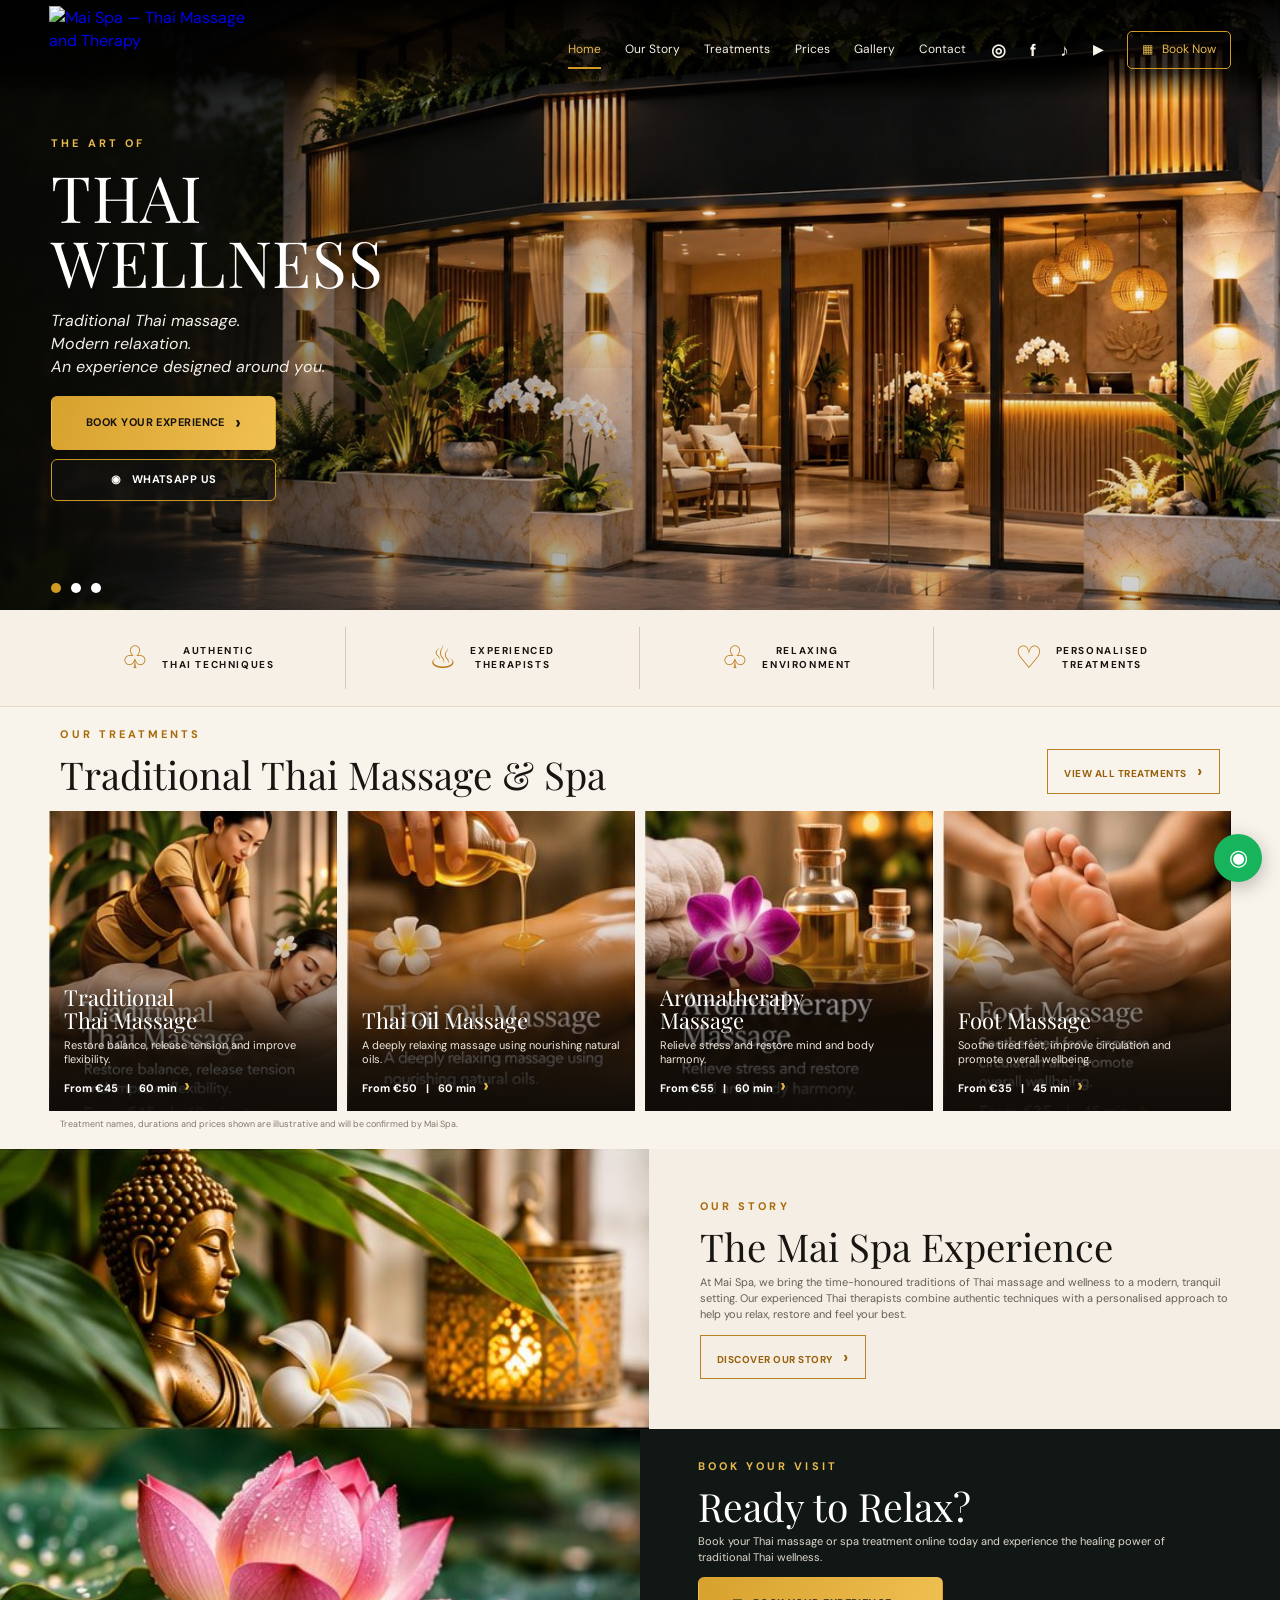
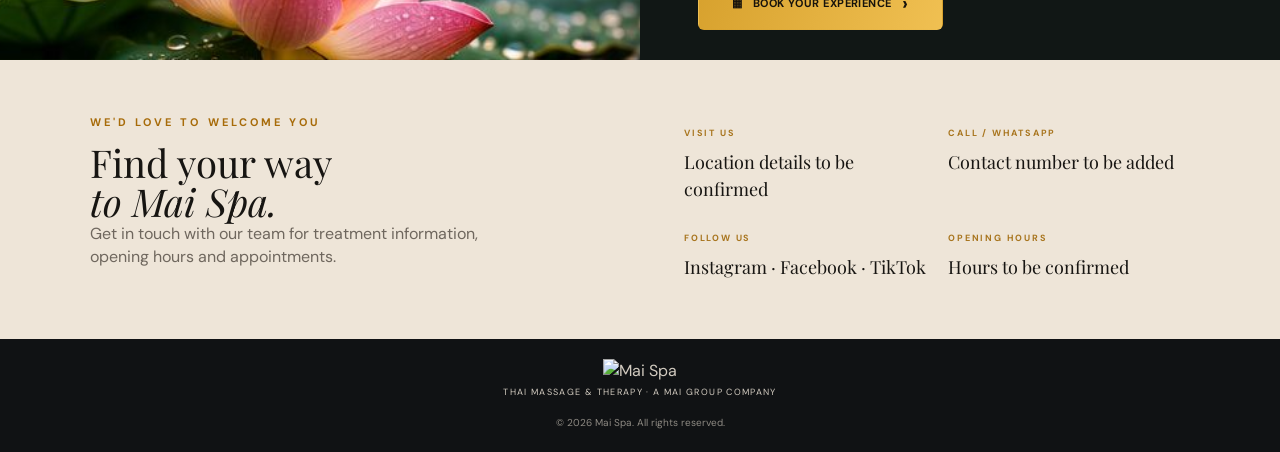
==== commit 630ba79f: "Use transparent full Mai Spa logo with updated website address" ====
--- a/index.html
+++ b/index.html
@@ -11,7 +11,7 @@
 </head>
 <body>
 <header class="site-header" id="top">
-<a class="brand" href="#top" aria-label="Mai Spa home"><img src="mai-logo.jpg" alt="Mai Spa — Thai Massage and Therapy"><span class="brand-caption">a Mai Group company&nbsp; | &nbsp;www.mai-group.cy</span></a>
+<a class="brand" href="#top" aria-label="Mai Spa home"><img src="MaiSpa_FullLogo_maigroup_com_cy.png" alt="Mai Spa — Thai Massage and Therapy"><span class="brand-caption">a Mai Group company&nbsp; | &nbsp;www.mai-group.cy</span></a>
 <button class="menu-toggle" aria-label="Open navigation" aria-expanded="false">☰</button>
 <nav class="main-nav" aria-label="Main navigation">
 <a class="active" href="#top">Home</a><a href="#story">Our Story</a><a href="#treatments">Treatments</a><a href="#treatments">Prices</a><a href="#gallery">Gallery</a><a href="#contact">Contact</a>
@@ -32,6 +32,6 @@
 <section class="story-section" id="story"><div class="story-image" role="img" aria-label="Thai-inspired wellness details"></div><div class="story-copy"><p class="eyebrow gold-text">OUR STORY</p><h2>The Mai Spa Experience</h2><p>At Mai Spa, we bring the time-honoured traditions of Thai massage and wellness to a modern, tranquil setting. Our experienced Thai therapists combine authentic techniques with a personalised approach to help you relax, restore and feel your best.</p><a class="text-link" href="#contact">Discover our story <span>›</span></a></div></section>
 <section class="booking-banner" id="booking"><div class="lotus-image" role="img" aria-label="Lotus flower on water"></div><div class="booking-copy"><p class="eyebrow">BOOK YOUR VISIT</p><h2>Ready to Relax?</h2><p>Book your Thai massage or spa treatment online today and experience the healing power of traditional Thai wellness.</p><a class="button button-gold" href="#contact">▦ &nbsp; Book your experience <span>›</span></a></div></section>
 <section class="contact-section section" id="contact"><div><p class="eyebrow gold-text">WE'D LOVE TO WELCOME YOU</p><h2>Find your way<br><em>to Mai Spa.</em></h2><p>Get in touch with our team for treatment information, opening hours and appointments.</p></div><div class="contact-details"><div><span>VISIT US</span><p>Location details to be confirmed</p></div><div><span>CALL / WHATSAPP</span><p>Contact number to be added</p></div><div><span>FOLLOW US</span><p>Instagram · Facebook · TikTok</p></div><div><span>OPENING HOURS</span><p>Hours to be confirmed</p></div></div></section>
-</main><footer><img src="mai-logo.jpg" alt="Mai Spa"><p>Thai Massage &amp; Therapy · A Mai Group company</p><small>© <span id="year"></span> Mai Spa. All rights reserved.</small></footer>
+</main><footer><img src="MaiSpa_FullLogo_maigroup_com_cy.png" alt="Mai Spa"><p>Thai Massage &amp; Therapy · A Mai Group company</p><small>© <span id="year"></span> Mai Spa. All rights reserved.</small></footer>
 <a class="whatsapp-float" href="#contact" aria-label="WhatsApp contact">◉</a><script src="script.js"></script>
 </body></html>
--- a/styles.css
+++ b/styles.css
@@ -1,19 +1,19 @@
 :root{--gold:#d19a22;--gold-light:#e7b94f;--ink:#101010;--ivory:#f8f3eb;--serif:'Playfair Display',Georgia,serif;--sans:'DM Sans',Arial,sans-serif}
 *{box-sizing:border-box}html{scroll-behavior:smooth;scroll-padding-top:74px}body{margin:0;background:var(--ivory);color:#171512;font-family:var(--sans);line-height:1.45}
-.site-header{height:82px;padding:5px 3.8%;display:flex;align-items:center;justify-content:space-between;background:linear-gradient(180deg,rgba(0,0,0,.97) 0%,rgba(0,0,0,.76) 72%,rgba(0,0,0,0) 100%);position:absolute;top:0;left:0;right:0;z-index:20;border-bottom:0}
-.brand{height:64px;width:235px;display:flex;flex-direction:column;justify-content:center;align-items:flex-start;overflow:hidden;text-decoration:none}.brand img{width:205px;height:52px;object-fit:contain;object-position:left center}.brand-caption{font-size:7px;color:#f1e9db;letter-spacing:.03em;margin-left:16px;margin-top:-2px}
+.site-header{height:100px;padding:5px 3.8%;display:flex;align-items:center;justify-content:space-between;background:linear-gradient(180deg,rgba(0,0,0,.97) 0%,rgba(0,0,0,.76) 72%,rgba(0,0,0,0) 100%);position:absolute;top:0;left:0;right:0;z-index:20;border-bottom:0}
+.brand{height:92px;width:245px;display:flex;flex-direction:column;justify-content:center;align-items:flex-start;overflow:visible;text-decoration:none}.brand img{width:225px;height:88px;object-fit:cover;object-position:center 62%;}.brand-caption{display:none}
 .main-nav{display:flex;align-items:center;gap:clamp(12px,1.9vw,27px)}.main-nav a{color:#f7f2e9;text-decoration:none;font-size:12px;white-space:nowrap;position:relative}.main-nav a:hover,.main-nav a.active{color:var(--gold-light)}.main-nav a.active:after{content:"";height:2px;background:var(--gold);position:absolute;left:0;right:0;bottom:-10px}.main-nav .social-link{font-size:17px;font-weight:700}.main-nav .youtube{font-size:13px}.main-nav .nav-book{border:1px solid var(--gold);padding:9px 14px;color:var(--gold-light);border-radius:5px}
 .menu-toggle{display:none;background:none;border:0;color:white;font-size:26px}
- .hero{height:610px;padding-top:82px;position:relative;background:#151512;overflow:hidden;color:white}.hero-photo{position:absolute;inset:0;background-image:url('https://images.unsplash.com/photo-1540555700478-4be289fbecef?auto=format&fit=crop&w=2400&q=92');background-size:cover;background-position:center 48%;filter:saturate(.88)}.hero-shade{position:absolute;inset:0;background:linear-gradient(90deg,rgba(5,7,6,.70) 0%,rgba(5,7,6,.42) 25%,rgba(5,7,6,.04) 60%,rgba(5,7,6,.02) 100%),linear-gradient(0deg,rgba(0,0,0,.18),transparent 38%)}
+ .hero{height:610px;padding-top:82px;position:relative;background:#151512;overflow:hidden;color:white}.hero-photo{position:absolute;inset:0;background-image:url('hero-storefront.jpg');background-size:cover;background-position:center 48%;filter:saturate(.88)}.hero-shade{position:absolute;inset:0;background:linear-gradient(90deg,rgba(5,7,6,.70) 0%,rgba(5,7,6,.42) 25%,rgba(5,7,6,.04) 60%,rgba(5,7,6,.02) 100%),linear-gradient(0deg,rgba(0,0,0,.18),transparent 38%)}
 .hero-copy{position:absolute;left:4%;top:51%;transform:translateY(-48%);max-width:285px}.eyebrow{font-size:11px;letter-spacing:.28em;font-weight:700;margin:0 0 12px;color:var(--gold-light)}h1,h2,h3,p{margin-top:0}h1,h2{font-family:var(--serif);font-weight:400;line-height:1.02}h1{font-size:clamp(50px,5vw,68px);text-transform:uppercase;letter-spacing:.01em;margin:0 0 14px;max-width:360px}h1:after{content:"";display:none}.hero-intro{font-size:16px;line-height:1.45;margin-bottom:18px;color:#f2eee8;font-style:italic}.hero-actions{display:flex;flex-direction:column;align-items:flex-start;gap:9px}
 .button{display:inline-flex;align-items:center;justify-content:center;text-decoration:none;text-transform:uppercase;letter-spacing:.04em;font-size:11px;font-weight:700;padding:12px 18px;border:1px solid transparent;transition:.2s;min-width:225px}.button-gold{background:linear-gradient(110deg,#d7a12d,#f0c052);color:#17130c;border-radius:6px}.button-gold:hover{background:var(--gold-light);transform:translateY(-2px)}.button-outline{border:1px solid var(--gold);color:white;background:#1119;border-radius:6px}.button span{font-size:19px;margin-left:10px}
 .hero-dots{position:absolute;left:4%;bottom:17px;display:flex;gap:10px}.hero-dots i{height:10px;width:10px;border-radius:50%;background:#fff}.hero-dots i.selected{background:var(--gold)}
 .qualities{display:grid;grid-template-columns:repeat(4,1fr);padding:17px 4%;background:#f7f0e6;border-bottom:1px solid #e4d8c7}.qualities div{display:flex;align-items:center;justify-content:center;gap:13px;text-align:center;border-right:1px solid #d8c9b6;min-height:62px}.qualities div:last-child{border:0}.line-icon{font-size:31px;color:#b87913}.qualities b{font-size:10px;letter-spacing:.16em;text-transform:uppercase;line-height:1.45}
 .section{padding:20px 3.8% 18px}.section-heading{display:flex;justify-content:space-between;align-items:end;gap:25px;margin:0 1% 17px}.gold-text{color:#a76b09}.section h2,.story-copy h2,.contact-section h2{font-size:clamp(30px,3vw,40px);margin:0}.text-link{color:#98600b;text-transform:uppercase;letter-spacing:.05em;font-size:10px;font-weight:700;text-decoration:none;border:1px solid #b88123;padding:9px 16px;white-space:nowrap}.text-link span{font-size:17px;margin-left:8px}
 .treatment-grid{display:grid;grid-template-columns:repeat(4,1fr);gap:10px}.treatment-card{position:relative;background:#191b1d;color:#fff;min-width:0;overflow:hidden;height:300px}.treatment-card:after{content:"";position:absolute;inset:35% 0 0;background:linear-gradient(0deg,rgba(15,12,9,.96),rgba(15,12,9,0))}.treatment-card img{width:100%;height:100%;display:block;object-fit:cover;filter:saturate(.9)}.card-copy{position:absolute;z-index:1;left:0;right:0;bottom:0;padding:14px 15px 12px}.card-copy h3{font-family:var(--serif);font-size:22px;font-weight:400;line-height:1.02;margin-bottom:7px}.card-copy p{font-size:11px;color:#f0e9df;line-height:1.3;margin-bottom:5px}.card-meta{font-size:11px;font-weight:700}.card-meta a{color:var(--gold-light);font-size:19px;text-decoration:none;margin-left:4px}.price-disclaimer{font-size:9px;color:#82796d;margin:7px 1% 0}
-.story-section{display:grid;grid-template-columns:1.03fr 1fr;min-height:280px;background:#f5eee4}.story-image{background:url('https://images.unsplash.com/photo-1600334089648-b0d9d3028eb2?auto=format&fit=crop&w=1600&q=90') center/cover;min-height:280px}.story-copy{padding:30px 8%;align-self:center}.story-copy h2{margin:0 0 9px}.story-copy p:not(.eyebrow){font-size:11px;color:#655f58;max-width:530px;margin-bottom:10px}.story-copy .text-link{display:inline-block;margin-top:2px}
-.booking-banner{display:grid;grid-template-columns:1fr 1fr;min-height:230px;background:#111715;color:white}.lotus-image{background:url('https://images.unsplash.com/photo-1497250681960-ef046c08a56e?auto=format&fit=crop&w=1400&q=88') center/cover;min-height:230px}.booking-copy{padding:30px 9%;align-self:center}.booking-copy h2{font-size:39px;margin-bottom:7px}.booking-copy>p:not(.eyebrow){font-size:11px;color:#e0d8cc;max-width:470px;margin-bottom:11px}.booking-copy .button{min-width:245px}
+.story-section{display:grid;grid-template-columns:1.03fr 1fr;min-height:280px;background:#f5eee4}.story-image{background:url('story-image.jpg') center/cover;min-height:280px}.story-copy{padding:30px 8%;align-self:center}.story-copy h2{margin:0 0 9px}.story-copy p:not(.eyebrow){font-size:11px;color:#655f58;max-width:530px;margin-bottom:10px}.story-copy .text-link{display:inline-block;margin-top:2px}
+.booking-banner{display:grid;grid-template-columns:1fr 1fr;min-height:230px;background:#111715;color:white}.lotus-image{background:url('lotus-image.jpg') center/cover;min-height:230px}.booking-copy{padding:30px 9%;align-self:center}.booking-copy h2{font-size:39px;margin-bottom:7px}.booking-copy>p:not(.eyebrow){font-size:11px;color:#e0d8cc;max-width:470px;margin-bottom:11px}.booking-copy .button{min-width:245px}
 .contact-section{display:grid;grid-template-columns:1fr 1fr;gap:8%;background:#eee5d8;padding:55px 7%}.contact-section>div:first-child>p:not(.eyebrow){max-width:400px;color:#6f675e}.contact-details{display:grid;grid-template-columns:1fr 1fr;gap:22px;align-content:center}.contact-details span{font-size:9px;letter-spacing:.2em;color:#a8751e;font-weight:700}.contact-details p{font-family:var(--serif);font-size:18px;margin:7px 0 0}
 footer{background:#101214;color:#d2cbc0;text-align:center;padding:20px}footer img{height:58px;width:175px;object-fit:contain}footer p{font-size:9px;letter-spacing:.15em;text-transform:uppercase;margin:4px 0 10px}footer small{font-size:10px;color:#8e8a83}.whatsapp-float{position:fixed;right:18px;bottom:18px;width:48px;height:48px;border-radius:50%;background:#18b45c;color:white;display:grid;place-items:center;text-decoration:none;font-size:22px;z-index:15;box-shadow:0 5px 20px #0004}
-@media(max-width:900px){.site-header{height:78px}.brand{width:205px}.brand img{width:180px}.menu-toggle{display:block}.main-nav{display:none;position:absolute;top:78px;left:0;right:0;background:#000;padding:20px 6%;flex-direction:column;align-items:stretch;gap:16px}.main-nav.open{display:flex}.main-nav a{font-size:14px}.main-nav a.active:after{display:none}.main-nav .nav-book{text-align:center}.hero{height:570px}.hero-photo{background-position:58% center}.hero-shade{background:linear-gradient(90deg,#080a0be8,#080a0b88 65%,#080a0b33)}.hero-copy{left:6%}.treatment-grid{grid-template-columns:repeat(2,1fr)}.booking-banner{grid-template-columns:1fr 1fr}}
+@media(max-width:900px){.site-header{height:88px}.brand{width:205px;height:80px}.brand img{width:190px;height:78px;object-position:center 62%}.menu-toggle{display:block}.main-nav{display:none;position:absolute;top:78px;left:0;right:0;background:#000;padding:20px 6%;flex-direction:column;align-items:stretch;gap:16px}.main-nav.open{display:flex}.main-nav a{font-size:14px}.main-nav a.active:after{display:none}.main-nav .nav-book{text-align:center}.hero{height:570px}.hero-photo{background-position:58% center}.hero-shade{background:linear-gradient(90deg,#080a0be8,#080a0b88 65%,#080a0b33)}.hero-copy{left:6%}.treatment-grid{grid-template-columns:repeat(2,1fr)}.booking-banner{grid-template-columns:1fr 1fr}}
 @media(max-width:600px){.hero{min-height:600px;height:calc(100svh - 72px);max-height:730px}.hero-photo{background-position:58% center}.hero-shade{background:linear-gradient(90deg,#090b0cf2 0%,#090b0cbb 62%,#090b0c55 100%)}.hero-copy{top:48%;left:7%;right:7%}h1{font-size:58px}.hero-intro{font-size:15px}.qualities{grid-template-columns:1fr 1fr;gap:14px;padding:18px 4%}.qualities div{border:0;justify-content:flex-start;min-height:48px}.qualities b{font-size:9px}.line-icon{font-size:25px}.section{padding:38px 4% 20px}.section-heading{display:block;margin:0 2% 17px}.section-heading .text-link{display:inline-block;margin-top:14px}.treatment-grid{grid-template-columns:1fr 1fr;gap:8px}.treatment-card{height:230px}.card-copy{padding:10px}.card-copy h3{font-size:18px}.card-copy p{font-size:9px}.card-meta{font-size:9px}.story-section{grid-template-columns:1fr}.story-image{min-height:230px}.story-copy{padding:32px 7%}.booking-banner{grid-template-columns:1fr}.lotus-image{min-height:185px}.booking-copy{padding:29px 7%}.booking-copy h2{font-size:36px}.contact-section{grid-template-columns:1fr;gap:25px;padding:45px 7%}.contact-details{gap:18px}.contact-details p{font-size:16px}.whatsapp-float{width:46px;height:46px;right:13px;bottom:13px}}
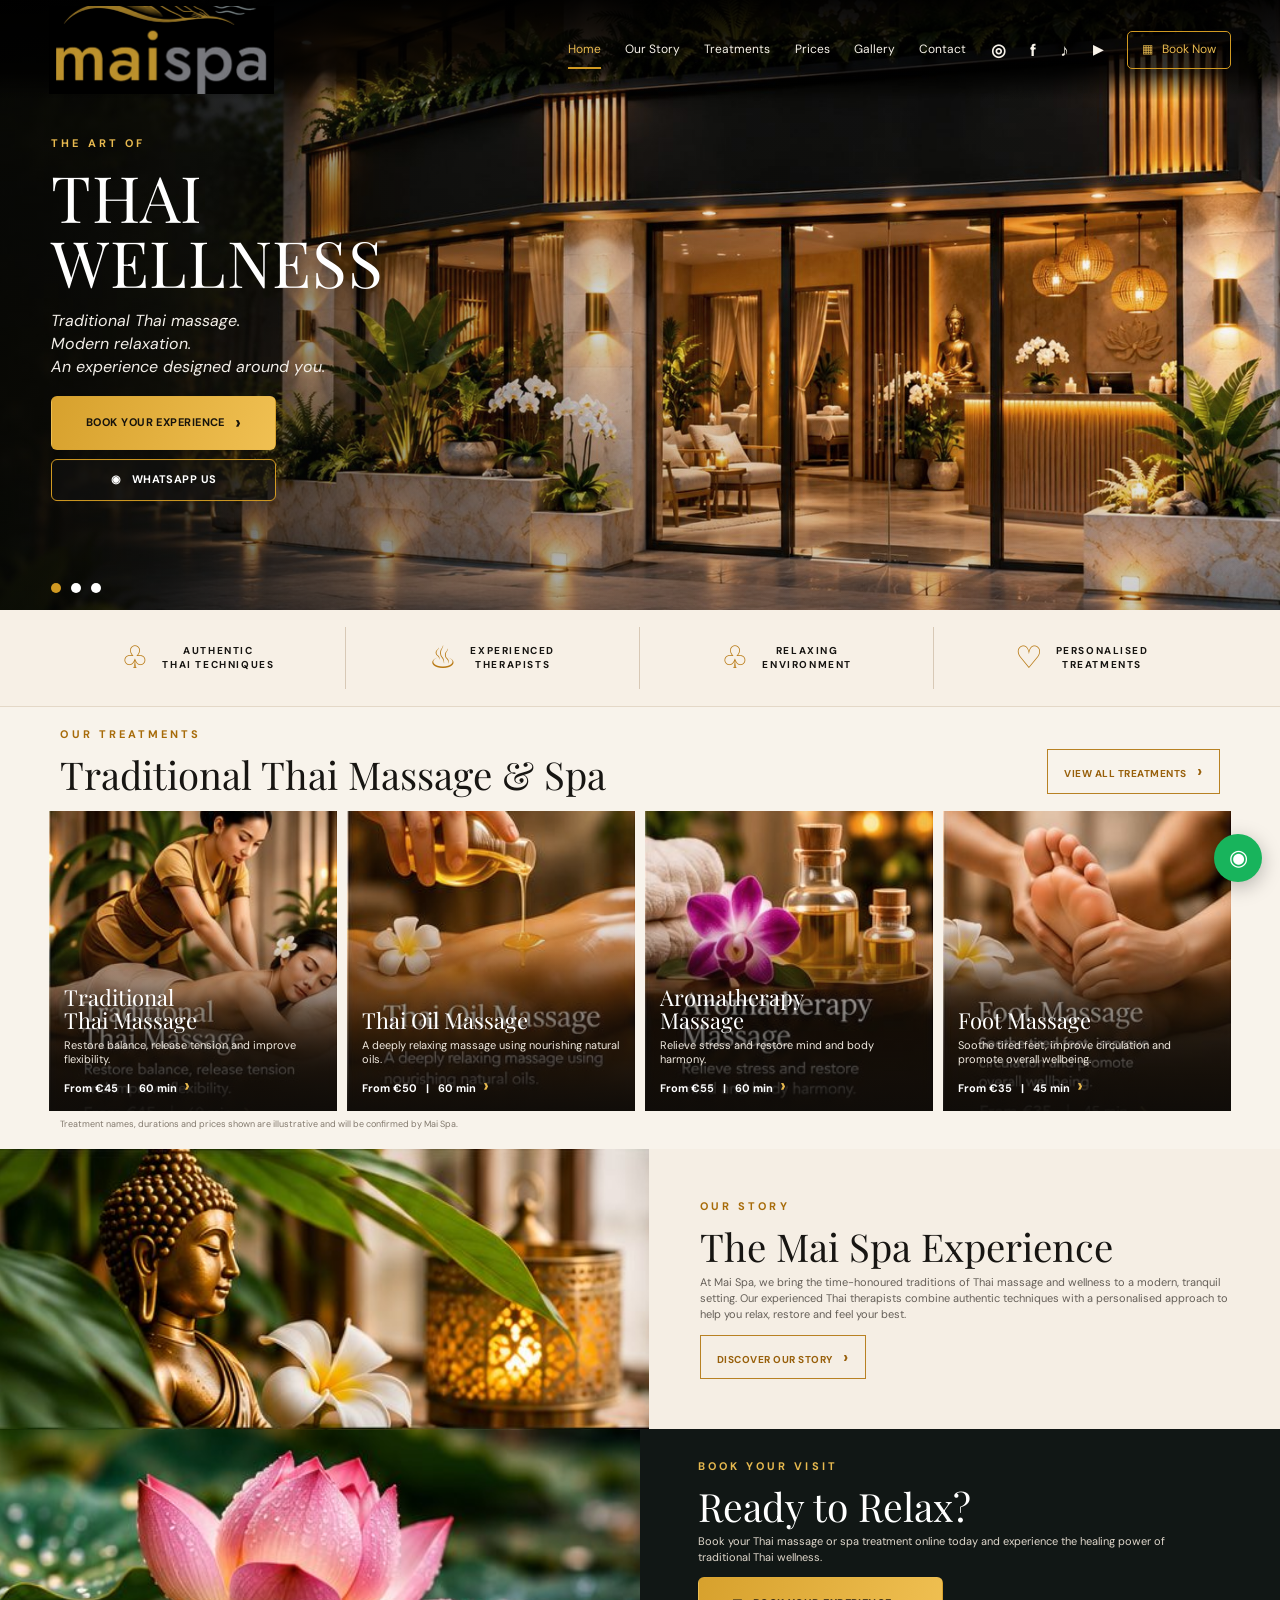
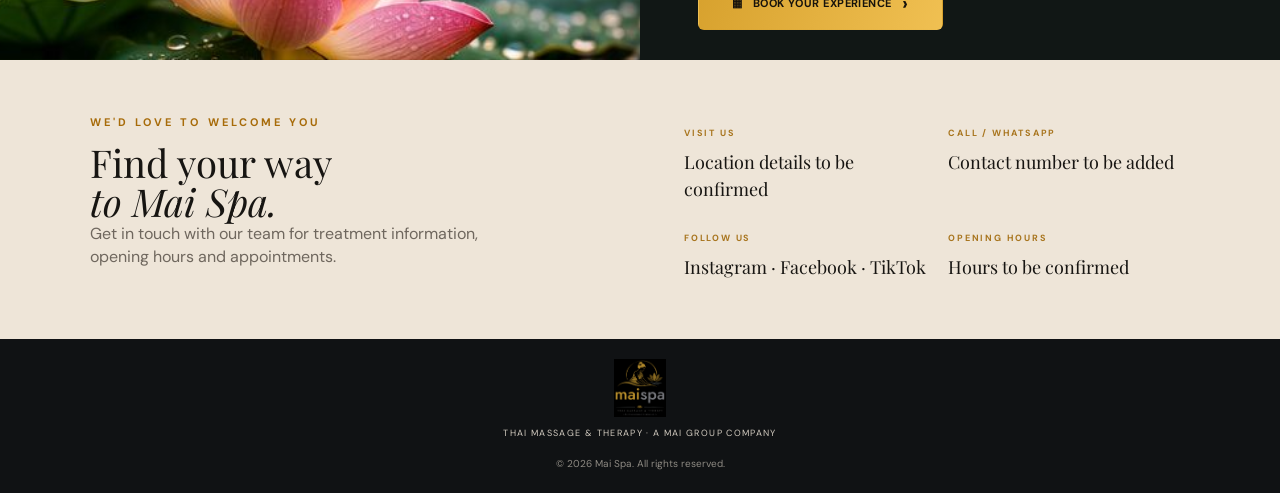
==== commit 39de672a: "Use uploaded Mai Spa JPEG logo with corrected website address" ====
--- a/index.html
+++ b/index.html
@@ -11,7 +11,7 @@
 </head>
 <body>
 <header class="site-header" id="top">
-<a class="brand" href="#top" aria-label="Mai Spa home"><img src="MaiSpa_FullLogo_maigroup_com_cy.png" alt="Mai Spa — Thai Massage and Therapy"><span class="brand-caption">a Mai Group company&nbsp; | &nbsp;www.mai-group.cy</span></a>
+<a class="brand" href="#top" aria-label="Mai Spa home"><img src="MaiSpa_FullLogo_maigroup_com_cy.jpg" alt="Mai Spa — Thai Massage and Therapy"><span class="brand-caption">a Mai Group company&nbsp; | &nbsp;www.mai-group.cy</span></a>
 <button class="menu-toggle" aria-label="Open navigation" aria-expanded="false">☰</button>
 <nav class="main-nav" aria-label="Main navigation">
 <a class="active" href="#top">Home</a><a href="#story">Our Story</a><a href="#treatments">Treatments</a><a href="#treatments">Prices</a><a href="#gallery">Gallery</a><a href="#contact">Contact</a>
@@ -32,6 +32,6 @@
 <section class="story-section" id="story"><div class="story-image" role="img" aria-label="Thai-inspired wellness details"></div><div class="story-copy"><p class="eyebrow gold-text">OUR STORY</p><h2>The Mai Spa Experience</h2><p>At Mai Spa, we bring the time-honoured traditions of Thai massage and wellness to a modern, tranquil setting. Our experienced Thai therapists combine authentic techniques with a personalised approach to help you relax, restore and feel your best.</p><a class="text-link" href="#contact">Discover our story <span>›</span></a></div></section>
 <section class="booking-banner" id="booking"><div class="lotus-image" role="img" aria-label="Lotus flower on water"></div><div class="booking-copy"><p class="eyebrow">BOOK YOUR VISIT</p><h2>Ready to Relax?</h2><p>Book your Thai massage or spa treatment online today and experience the healing power of traditional Thai wellness.</p><a class="button button-gold" href="#contact">▦ &nbsp; Book your experience <span>›</span></a></div></section>
 <section class="contact-section section" id="contact"><div><p class="eyebrow gold-text">WE'D LOVE TO WELCOME YOU</p><h2>Find your way<br><em>to Mai Spa.</em></h2><p>Get in touch with our team for treatment information, opening hours and appointments.</p></div><div class="contact-details"><div><span>VISIT US</span><p>Location details to be confirmed</p></div><div><span>CALL / WHATSAPP</span><p>Contact number to be added</p></div><div><span>FOLLOW US</span><p>Instagram · Facebook · TikTok</p></div><div><span>OPENING HOURS</span><p>Hours to be confirmed</p></div></div></section>
-</main><footer><img src="MaiSpa_FullLogo_maigroup_com_cy.png" alt="Mai Spa"><p>Thai Massage &amp; Therapy · A Mai Group company</p><small>© <span id="year"></span> Mai Spa. All rights reserved.</small></footer>
+</main><footer><img src="MaiSpa_FullLogo_maigroup_com_cy.jpg" alt="Mai Spa"><p>Thai Massage &amp; Therapy · A Mai Group company</p><small>© <span id="year"></span> Mai Spa. All rights reserved.</small></footer>
 <a class="whatsapp-float" href="#contact" aria-label="WhatsApp contact">◉</a><script src="script.js"></script>
 </body></html>
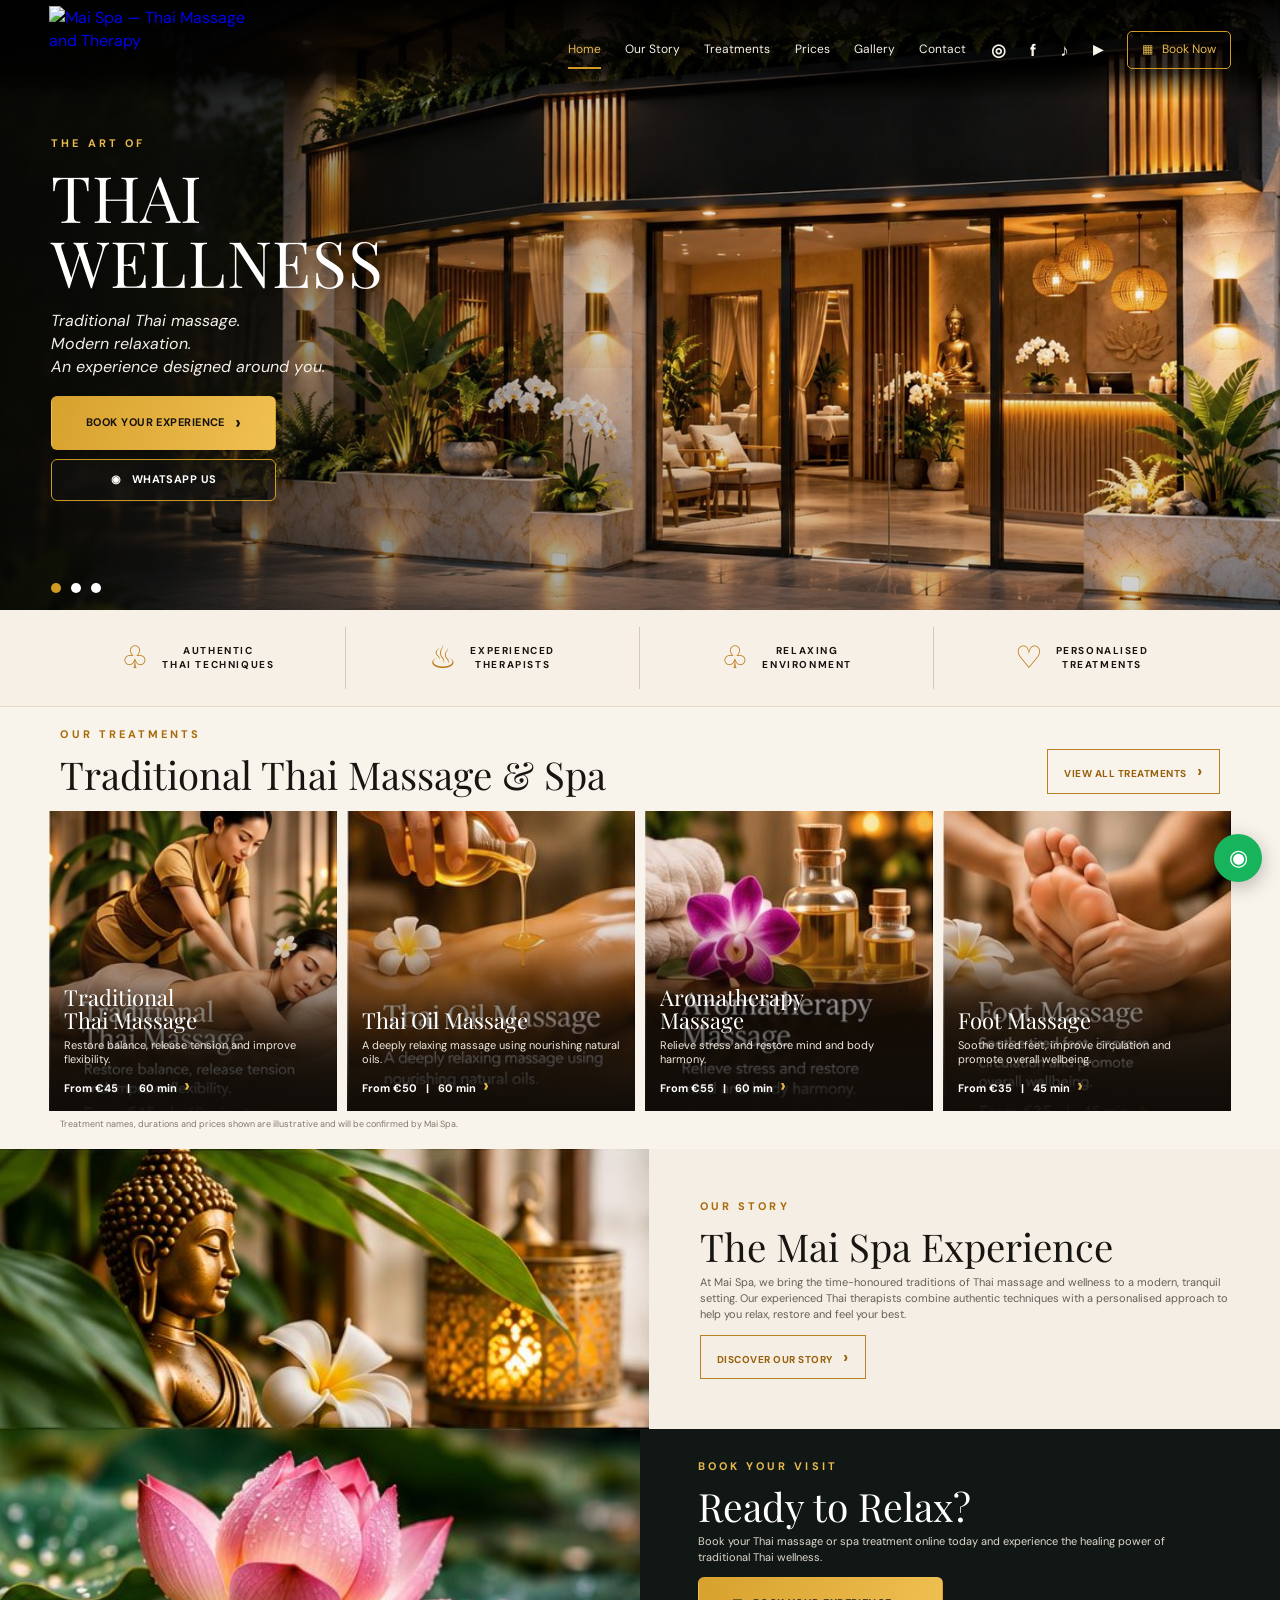
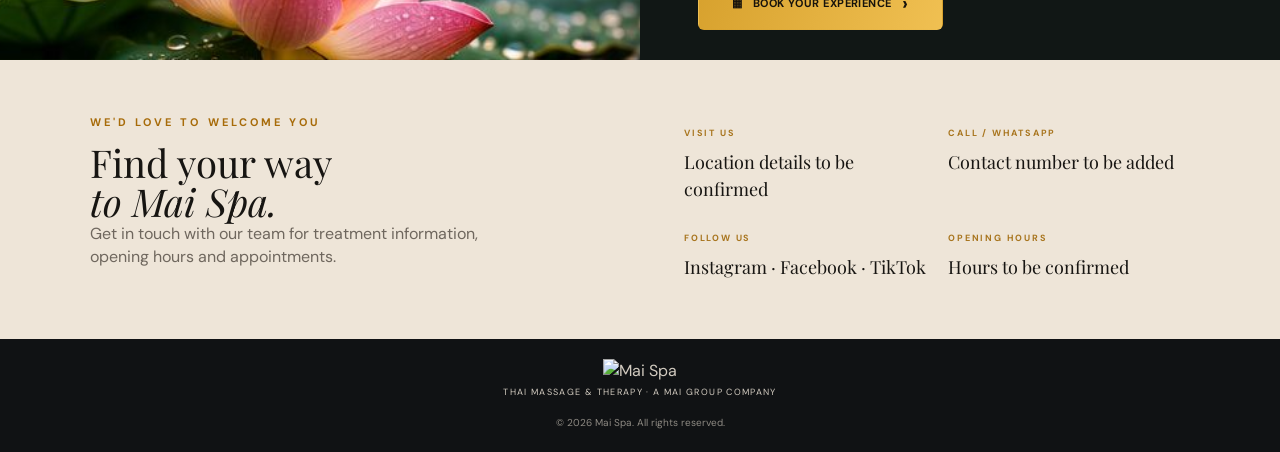
==== commit cbf33849: "Use transparent horizontal Mai Spa header logo" ====
--- a/index.html
+++ b/index.html
@@ -11,7 +11,7 @@
 </head>
 <body>
 <header class="site-header" id="top">
-<a class="brand" href="#top" aria-label="Mai Spa home"><img src="MaiSpa_FullLogo_maigroup_com_cy.jpg" alt="Mai Spa — Thai Massage and Therapy"><span class="brand-caption">a Mai Group company&nbsp; | &nbsp;www.mai-group.cy</span></a>
+<a class="brand" href="#top" aria-label="Mai Spa home"><img src="MaiSpa_Header_Transparent.png" alt="Mai Spa — Thai Massage and Therapy"><span class="brand-caption">a Mai Group company&nbsp; | &nbsp;www.mai-group.cy</span></a>
 <button class="menu-toggle" aria-label="Open navigation" aria-expanded="false">☰</button>
 <nav class="main-nav" aria-label="Main navigation">
 <a class="active" href="#top">Home</a><a href="#story">Our Story</a><a href="#treatments">Treatments</a><a href="#treatments">Prices</a><a href="#gallery">Gallery</a><a href="#contact">Contact</a>
@@ -32,6 +32,6 @@
 <section class="story-section" id="story"><div class="story-image" role="img" aria-label="Thai-inspired wellness details"></div><div class="story-copy"><p class="eyebrow gold-text">OUR STORY</p><h2>The Mai Spa Experience</h2><p>At Mai Spa, we bring the time-honoured traditions of Thai massage and wellness to a modern, tranquil setting. Our experienced Thai therapists combine authentic techniques with a personalised approach to help you relax, restore and feel your best.</p><a class="text-link" href="#contact">Discover our story <span>›</span></a></div></section>
 <section class="booking-banner" id="booking"><div class="lotus-image" role="img" aria-label="Lotus flower on water"></div><div class="booking-copy"><p class="eyebrow">BOOK YOUR VISIT</p><h2>Ready to Relax?</h2><p>Book your Thai massage or spa treatment online today and experience the healing power of traditional Thai wellness.</p><a class="button button-gold" href="#contact">▦ &nbsp; Book your experience <span>›</span></a></div></section>
 <section class="contact-section section" id="contact"><div><p class="eyebrow gold-text">WE'D LOVE TO WELCOME YOU</p><h2>Find your way<br><em>to Mai Spa.</em></h2><p>Get in touch with our team for treatment information, opening hours and appointments.</p></div><div class="contact-details"><div><span>VISIT US</span><p>Location details to be confirmed</p></div><div><span>CALL / WHATSAPP</span><p>Contact number to be added</p></div><div><span>FOLLOW US</span><p>Instagram · Facebook · TikTok</p></div><div><span>OPENING HOURS</span><p>Hours to be confirmed</p></div></div></section>
-</main><footer><img src="MaiSpa_FullLogo_maigroup_com_cy.jpg" alt="Mai Spa"><p>Thai Massage &amp; Therapy · A Mai Group company</p><small>© <span id="year"></span> Mai Spa. All rights reserved.</small></footer>
+</main><footer><img src="MaiSpa_Header_Transparent.png" alt="Mai Spa"><p>Thai Massage &amp; Therapy · A Mai Group company</p><small>© <span id="year"></span> Mai Spa. All rights reserved.</small></footer>
 <a class="whatsapp-float" href="#contact" aria-label="WhatsApp contact">◉</a><script src="script.js"></script>
 </body></html>
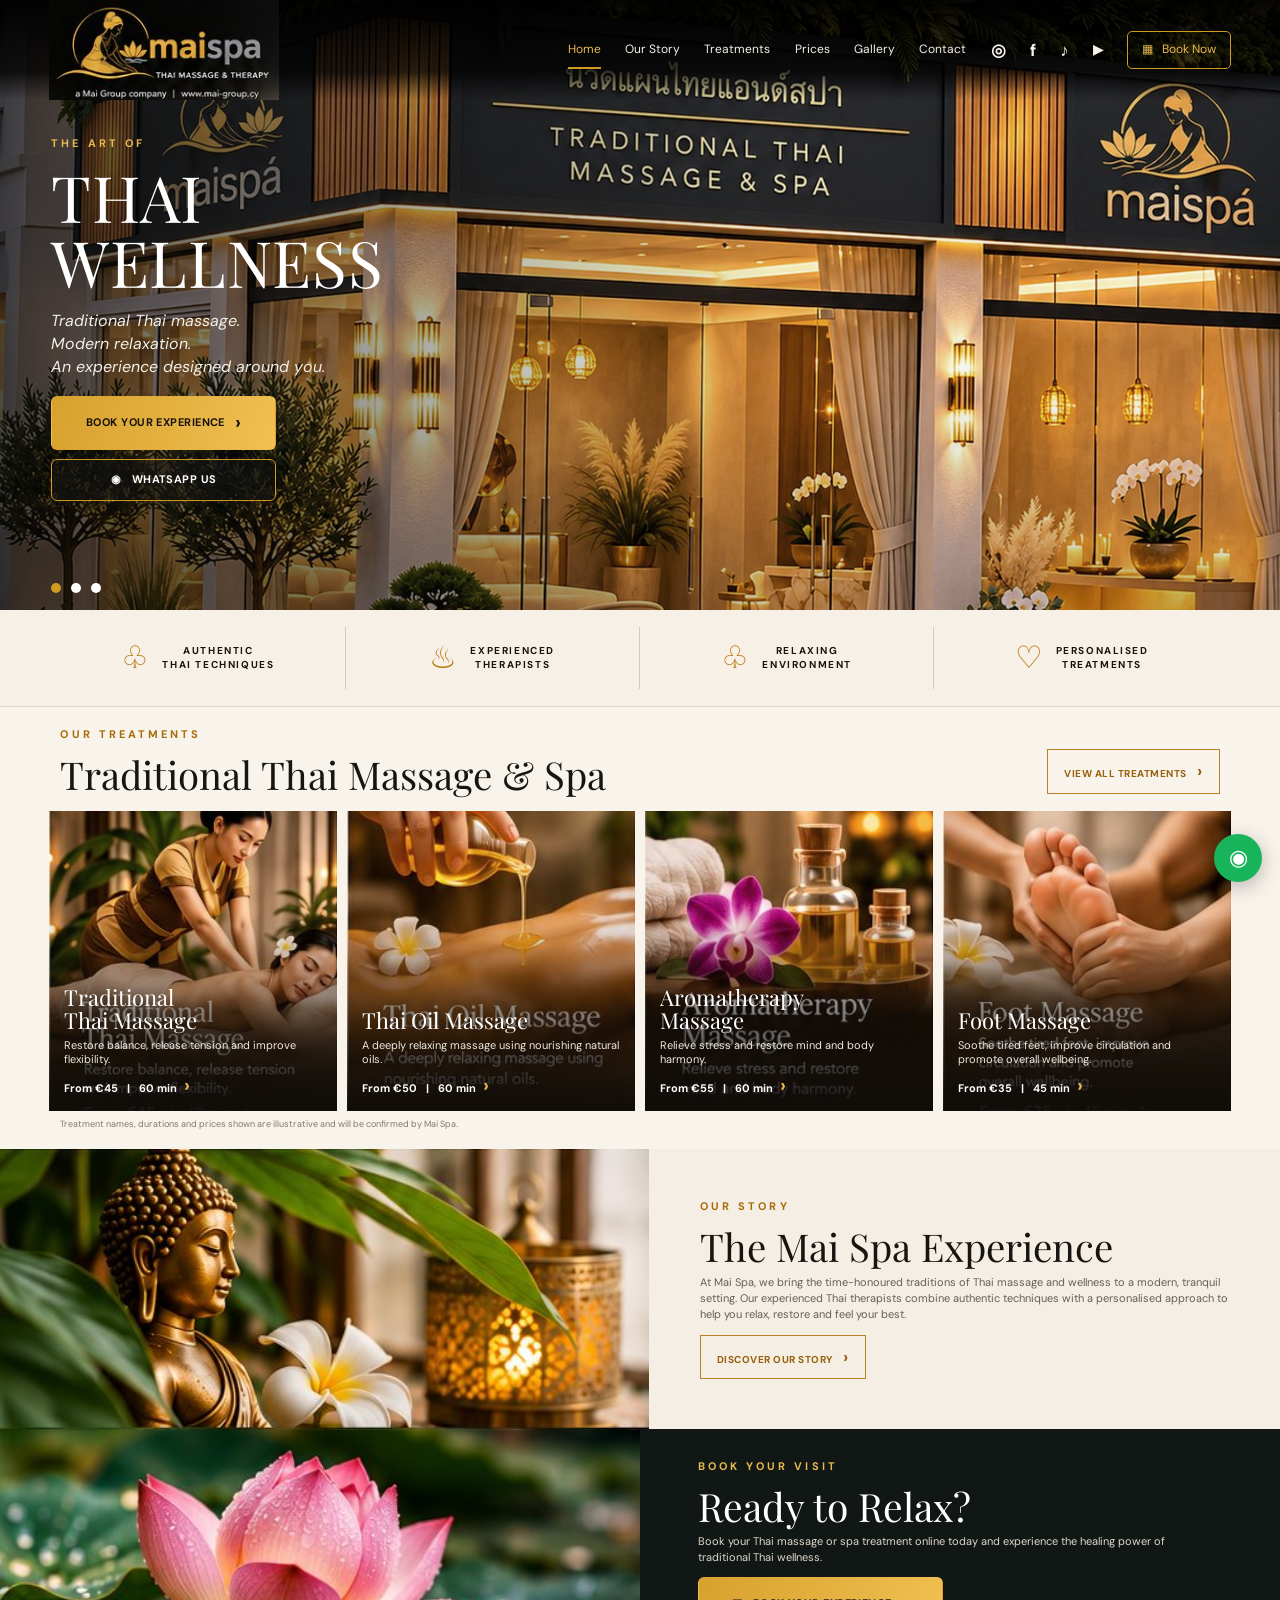
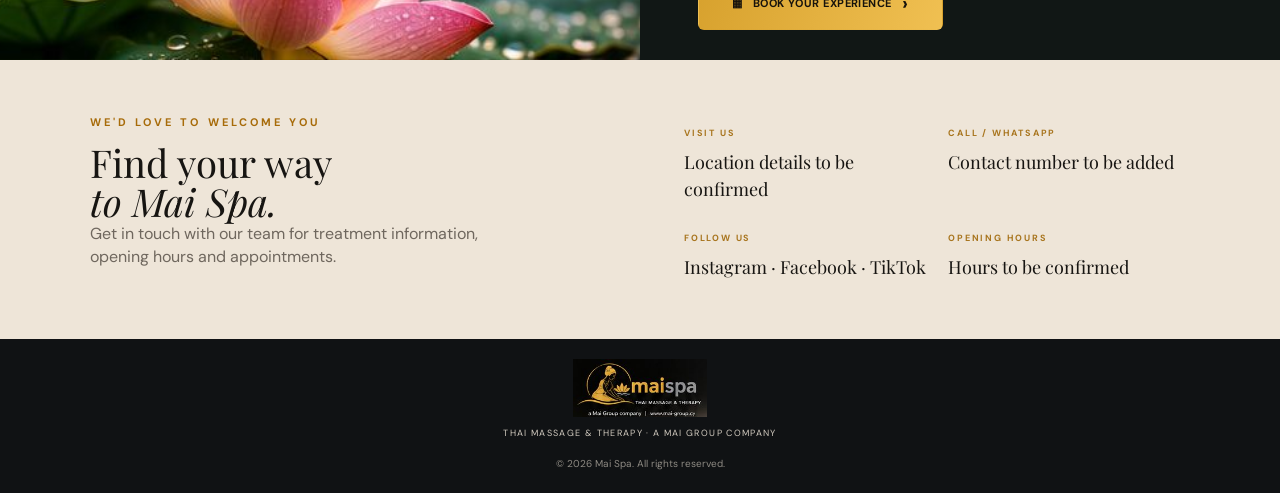
==== commit 052c672f: "Fix header and footer logo image reference" ====
--- a/index.html
+++ b/index.html
@@ -11,7 +11,7 @@
 </head>
 <body>
 <header class="site-header" id="top">
-<a class="brand" href="#top" aria-label="Mai Spa home"><img src="MaiSpa_Header_Transparent.png" alt="Mai Spa — Thai Massage and Therapy"><span class="brand-caption">a Mai Group company&nbsp; | &nbsp;www.mai-group.cy</span></a>
+<a class="brand" href="#top" aria-label="Mai Spa home"><img src="mai-logo.jpg" alt="Mai Spa — Thai Massage and Therapy"><span class="brand-caption">a Mai Group company&nbsp; | &nbsp;www.mai-group.cy</span></a>
 <button class="menu-toggle" aria-label="Open navigation" aria-expanded="false">☰</button>
 <nav class="main-nav" aria-label="Main navigation">
 <a class="active" href="#top">Home</a><a href="#story">Our Story</a><a href="#treatments">Treatments</a><a href="#treatments">Prices</a><a href="#gallery">Gallery</a><a href="#contact">Contact</a>
@@ -32,6 +32,6 @@
 <section class="story-section" id="story"><div class="story-image" role="img" aria-label="Thai-inspired wellness details"></div><div class="story-copy"><p class="eyebrow gold-text">OUR STORY</p><h2>The Mai Spa Experience</h2><p>At Mai Spa, we bring the time-honoured traditions of Thai massage and wellness to a modern, tranquil setting. Our experienced Thai therapists combine authentic techniques with a personalised approach to help you relax, restore and feel your best.</p><a class="text-link" href="#contact">Discover our story <span>›</span></a></div></section>
 <section class="booking-banner" id="booking"><div class="lotus-image" role="img" aria-label="Lotus flower on water"></div><div class="booking-copy"><p class="eyebrow">BOOK YOUR VISIT</p><h2>Ready to Relax?</h2><p>Book your Thai massage or spa treatment online today and experience the healing power of traditional Thai wellness.</p><a class="button button-gold" href="#contact">▦ &nbsp; Book your experience <span>›</span></a></div></section>
 <section class="contact-section section" id="contact"><div><p class="eyebrow gold-text">WE'D LOVE TO WELCOME YOU</p><h2>Find your way<br><em>to Mai Spa.</em></h2><p>Get in touch with our team for treatment information, opening hours and appointments.</p></div><div class="contact-details"><div><span>VISIT US</span><p>Location details to be confirmed</p></div><div><span>CALL / WHATSAPP</span><p>Contact number to be added</p></div><div><span>FOLLOW US</span><p>Instagram · Facebook · TikTok</p></div><div><span>OPENING HOURS</span><p>Hours to be confirmed</p></div></div></section>
-</main><footer><img src="MaiSpa_Header_Transparent.png" alt="Mai Spa"><p>Thai Massage &amp; Therapy · A Mai Group company</p><small>© <span id="year"></span> Mai Spa. All rights reserved.</small></footer>
+</main><footer><img src="mai-logo.jpg" alt="Mai Spa"><p>Thai Massage &amp; Therapy · A Mai Group company</p><small>© <span id="year"></span> Mai Spa. All rights reserved.</small></footer>
 <a class="whatsapp-float" href="#contact" aria-label="WhatsApp contact">◉</a><script src="script.js"></script>
 </body></html>
--- a/styles.css
+++ b/styles.css
@@ -1,10 +1,10 @@
 :root{--gold:#d19a22;--gold-light:#e7b94f;--ink:#101010;--ivory:#f8f3eb;--serif:'Playfair Display',Georgia,serif;--sans:'DM Sans',Arial,sans-serif}
 *{box-sizing:border-box}html{scroll-behavior:smooth;scroll-padding-top:74px}body{margin:0;background:var(--ivory);color:#171512;font-family:var(--sans);line-height:1.45}
 .site-header{height:100px;padding:5px 3.8%;display:flex;align-items:center;justify-content:space-between;background:linear-gradient(180deg,rgba(0,0,0,.97) 0%,rgba(0,0,0,.76) 72%,rgba(0,0,0,0) 100%);position:absolute;top:0;left:0;right:0;z-index:20;border-bottom:0}
-.brand{height:92px;width:245px;display:flex;flex-direction:column;justify-content:center;align-items:flex-start;overflow:visible;text-decoration:none}.brand img{width:225px;height:88px;object-fit:cover;object-position:center 62%;}.brand-caption{display:none}
+.brand{height:100px;width:300px;display:flex;flex-direction:column;justify-content:center;align-items:flex-start;overflow:visible;text-decoration:none} .brand img{width:285px;height:100px;object-fit:contain;object-position:left center;}.brand-caption{display:none}
 .main-nav{display:flex;align-items:center;gap:clamp(12px,1.9vw,27px)}.main-nav a{color:#f7f2e9;text-decoration:none;font-size:12px;white-space:nowrap;position:relative}.main-nav a:hover,.main-nav a.active{color:var(--gold-light)}.main-nav a.active:after{content:"";height:2px;background:var(--gold);position:absolute;left:0;right:0;bottom:-10px}.main-nav .social-link{font-size:17px;font-weight:700}.main-nav .youtube{font-size:13px}.main-nav .nav-book{border:1px solid var(--gold);padding:9px 14px;color:var(--gold-light);border-radius:5px}
 .menu-toggle{display:none;background:none;border:0;color:white;font-size:26px}
- .hero{height:610px;padding-top:82px;position:relative;background:#151512;overflow:hidden;color:white}.hero-photo{position:absolute;inset:0;background-image:url('hero-storefront.jpg');background-size:cover;background-position:center 48%;filter:saturate(.88)}.hero-shade{position:absolute;inset:0;background:linear-gradient(90deg,rgba(5,7,6,.70) 0%,rgba(5,7,6,.42) 25%,rgba(5,7,6,.04) 60%,rgba(5,7,6,.02) 100%),linear-gradient(0deg,rgba(0,0,0,.18),transparent 38%)}
+ .hero{height:610px;padding-top:82px;position:relative;background:#151512;overflow:hidden;color:white}.hero-photo{position:absolute;inset:0;background-image:url('mai-spa-hero-dusk.jpg');background-size:cover;background-position:center 48%;filter:saturate(.88)}.hero-shade{position:absolute;inset:0;background:linear-gradient(90deg,rgba(5,7,6,.70) 0%,rgba(5,7,6,.42) 25%,rgba(5,7,6,.04) 60%,rgba(5,7,6,.02) 100%),linear-gradient(0deg,rgba(0,0,0,.18),transparent 38%)}
 .hero-copy{position:absolute;left:4%;top:51%;transform:translateY(-48%);max-width:285px}.eyebrow{font-size:11px;letter-spacing:.28em;font-weight:700;margin:0 0 12px;color:var(--gold-light)}h1,h2,h3,p{margin-top:0}h1,h2{font-family:var(--serif);font-weight:400;line-height:1.02}h1{font-size:clamp(50px,5vw,68px);text-transform:uppercase;letter-spacing:.01em;margin:0 0 14px;max-width:360px}h1:after{content:"";display:none}.hero-intro{font-size:16px;line-height:1.45;margin-bottom:18px;color:#f2eee8;font-style:italic}.hero-actions{display:flex;flex-direction:column;align-items:flex-start;gap:9px}
 .button{display:inline-flex;align-items:center;justify-content:center;text-decoration:none;text-transform:uppercase;letter-spacing:.04em;font-size:11px;font-weight:700;padding:12px 18px;border:1px solid transparent;transition:.2s;min-width:225px}.button-gold{background:linear-gradient(110deg,#d7a12d,#f0c052);color:#17130c;border-radius:6px}.button-gold:hover{background:var(--gold-light);transform:translateY(-2px)}.button-outline{border:1px solid var(--gold);color:white;background:#1119;border-radius:6px}.button span{font-size:19px;margin-left:10px}
 .hero-dots{position:absolute;left:4%;bottom:17px;display:flex;gap:10px}.hero-dots i{height:10px;width:10px;border-radius:50%;background:#fff}.hero-dots i.selected{background:var(--gold)}
@@ -15,5 +15,5 @@
 .booking-banner{display:grid;grid-template-columns:1fr 1fr;min-height:230px;background:#111715;color:white}.lotus-image{background:url('lotus-image.jpg') center/cover;min-height:230px}.booking-copy{padding:30px 9%;align-self:center}.booking-copy h2{font-size:39px;margin-bottom:7px}.booking-copy>p:not(.eyebrow){font-size:11px;color:#e0d8cc;max-width:470px;margin-bottom:11px}.booking-copy .button{min-width:245px}
 .contact-section{display:grid;grid-template-columns:1fr 1fr;gap:8%;background:#eee5d8;padding:55px 7%}.contact-section>div:first-child>p:not(.eyebrow){max-width:400px;color:#6f675e}.contact-details{display:grid;grid-template-columns:1fr 1fr;gap:22px;align-content:center}.contact-details span{font-size:9px;letter-spacing:.2em;color:#a8751e;font-weight:700}.contact-details p{font-family:var(--serif);font-size:18px;margin:7px 0 0}
 footer{background:#101214;color:#d2cbc0;text-align:center;padding:20px}footer img{height:58px;width:175px;object-fit:contain}footer p{font-size:9px;letter-spacing:.15em;text-transform:uppercase;margin:4px 0 10px}footer small{font-size:10px;color:#8e8a83}.whatsapp-float{position:fixed;right:18px;bottom:18px;width:48px;height:48px;border-radius:50%;background:#18b45c;color:white;display:grid;place-items:center;text-decoration:none;font-size:22px;z-index:15;box-shadow:0 5px 20px #0004}
-@media(max-width:900px){.site-header{height:88px}.brand{width:205px;height:80px}.brand img{width:190px;height:78px;object-position:center 62%}.menu-toggle{display:block}.main-nav{display:none;position:absolute;top:78px;left:0;right:0;background:#000;padding:20px 6%;flex-direction:column;align-items:stretch;gap:16px}.main-nav.open{display:flex}.main-nav a{font-size:14px}.main-nav a.active:after{display:none}.main-nav .nav-book{text-align:center}.hero{height:570px}.hero-photo{background-position:58% center}.hero-shade{background:linear-gradient(90deg,#080a0be8,#080a0b88 65%,#080a0b33)}.hero-copy{left:6%}.treatment-grid{grid-template-columns:repeat(2,1fr)}.booking-banner{grid-template-columns:1fr 1fr}}
+@media(max-width:900px){.site-header{height:88px}.brand{width:230px;height:80px}.brand img{width:220px;height:78px;object-fit:contain;object-position:left center}.menu-toggle{display:block}.main-nav{display:none;position:absolute;top:78px;left:0;right:0;background:#000;padding:20px 6%;flex-direction:column;align-items:stretch;gap:16px}.main-nav.open{display:flex}.main-nav a{font-size:14px}.main-nav a.active:after{display:none}.main-nav .nav-book{text-align:center}.hero{height:570px}.hero-photo{background-position:58% center}.hero-shade{background:linear-gradient(90deg,#080a0be8,#080a0b88 65%,#080a0b33)}.hero-copy{left:6%}.treatment-grid{grid-template-columns:repeat(2,1fr)}.booking-banner{grid-template-columns:1fr 1fr}}
 @media(max-width:600px){.hero{min-height:600px;height:calc(100svh - 72px);max-height:730px}.hero-photo{background-position:58% center}.hero-shade{background:linear-gradient(90deg,#090b0cf2 0%,#090b0cbb 62%,#090b0c55 100%)}.hero-copy{top:48%;left:7%;right:7%}h1{font-size:58px}.hero-intro{font-size:15px}.qualities{grid-template-columns:1fr 1fr;gap:14px;padding:18px 4%}.qualities div{border:0;justify-content:flex-start;min-height:48px}.qualities b{font-size:9px}.line-icon{font-size:25px}.section{padding:38px 4% 20px}.section-heading{display:block;margin:0 2% 17px}.section-heading .text-link{display:inline-block;margin-top:14px}.treatment-grid{grid-template-columns:1fr 1fr;gap:8px}.treatment-card{height:230px}.card-copy{padding:10px}.card-copy h3{font-size:18px}.card-copy p{font-size:9px}.card-meta{font-size:9px}.story-section{grid-template-columns:1fr}.story-image{min-height:230px}.story-copy{padding:32px 7%}.booking-banner{grid-template-columns:1fr}.lotus-image{min-height:185px}.booking-copy{padding:29px 7%}.booking-copy h2{font-size:36px}.contact-section{grid-template-columns:1fr;gap:25px;padding:45px 7%}.contact-details{gap:18px}.contact-details p{font-size:16px}.whatsapp-float{width:46px;height:46px;right:13px;bottom:13px}}
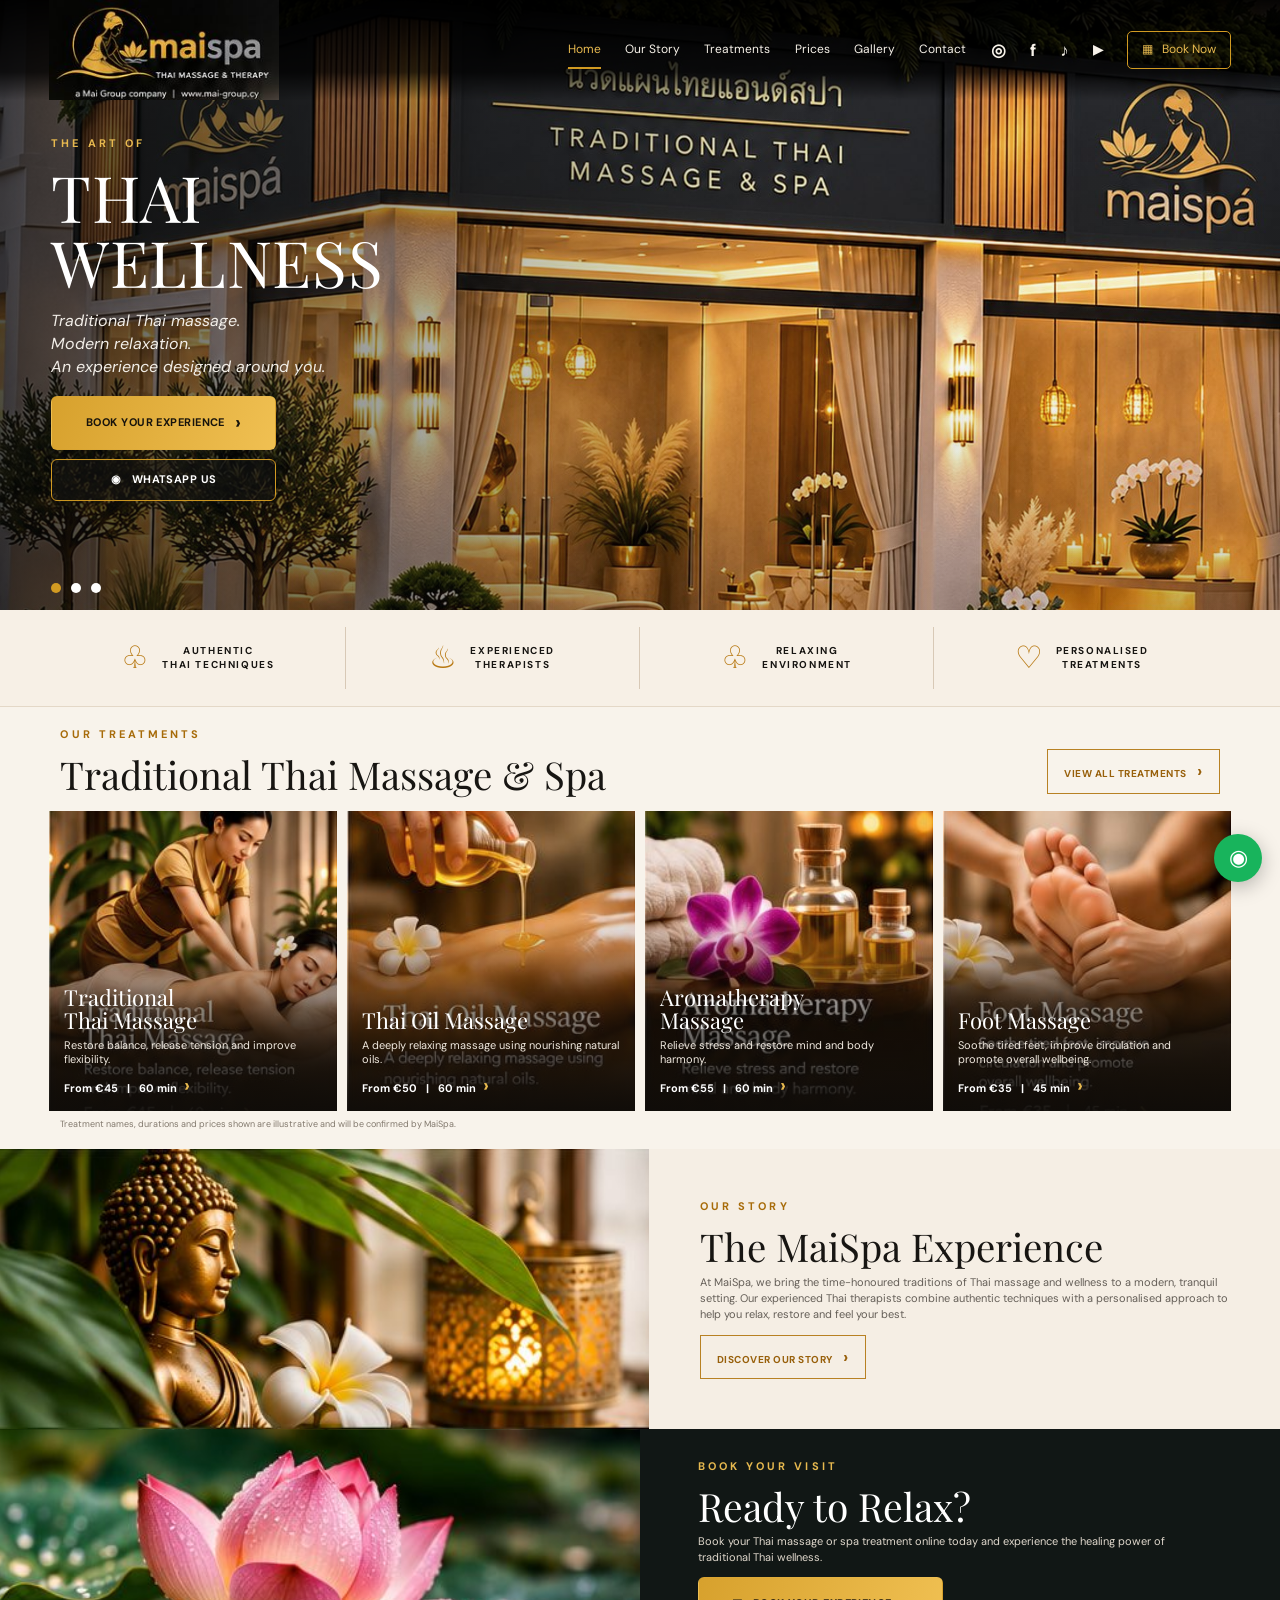
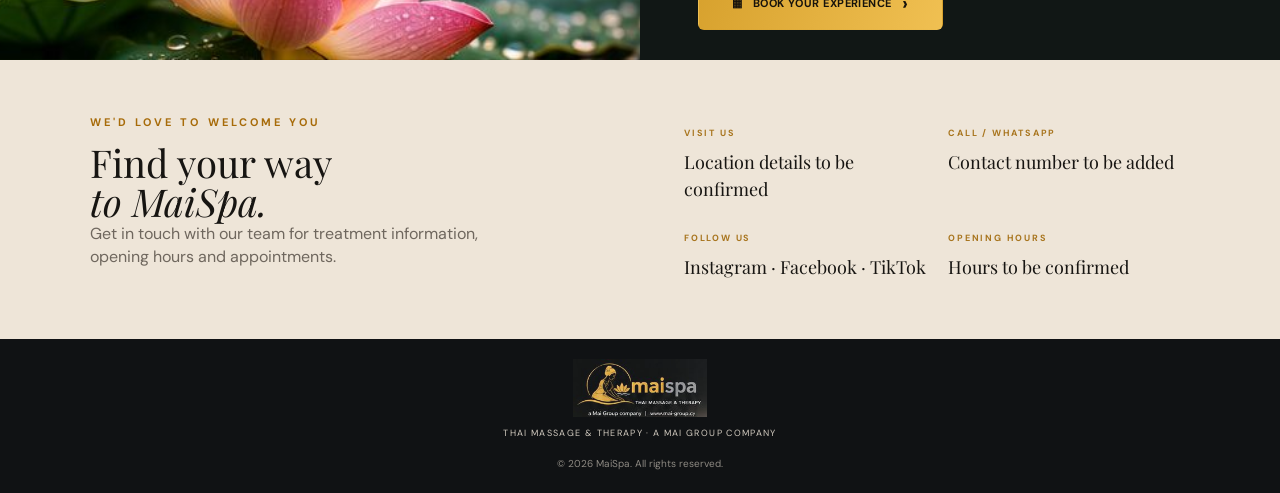
==== commit e020bcf6: "Standardize brand name to MaiSpa" ====
--- a/index.html
+++ b/index.html
@@ -3,15 +3,15 @@
 <head>
 <meta charset="utf-8"><meta name="viewport" content="width=device-width, initial-scale=1">
 <meta name="theme-color" content="#101010">
-<meta name="description" content="Mai Spa — traditional Thai massage and therapy. Discover authentic Thai wellness.">
-<title>Mai Spa | Thai Massage &amp; Therapy</title>
+<meta name="description" content="MaiSpa — traditional Thai massage and therapy. Discover authentic Thai wellness.">
+<title>MaiSpa | Thai Massage &amp; Therapy</title>
 <link rel="preconnect" href="https://images.unsplash.com"><link rel="preconnect" href="https://fonts.googleapis.com"><link rel="preconnect" href="https://fonts.gstatic.com" crossorigin>
 <link href="https://fonts.googleapis.com/css2?family=DM+Sans:wght@400;500;600;700&family=Playfair+Display:wght@400;500;600&display=swap" rel="stylesheet">
 <link rel="stylesheet" href="styles.css">
 </head>
 <body>
 <header class="site-header" id="top">
-<a class="brand" href="#top" aria-label="Mai Spa home"><img src="mai-logo.jpg" alt="Mai Spa — Thai Massage and Therapy"><span class="brand-caption">a Mai Group company&nbsp; | &nbsp;www.mai-group.cy</span></a>
+<a class="brand" href="#top" aria-label="MaiSpa home"><img src="mai-logo.jpg" alt="MaiSpa — Thai Massage and Therapy"><span class="brand-caption">a Mai Group company&nbsp; | &nbsp;www.mai-group.cy</span></a>
 <button class="menu-toggle" aria-label="Open navigation" aria-expanded="false">☰</button>
 <nav class="main-nav" aria-label="Main navigation">
 <a class="active" href="#top">Home</a><a href="#story">Our Story</a><a href="#treatments">Treatments</a><a href="#treatments">Prices</a><a href="#gallery">Gallery</a><a href="#contact">Contact</a>
@@ -28,10 +28,10 @@
 <article class="treatment-card"><img src="treatment-2.jpg" alt="Thai oil massage"><div class="card-copy"><h3>Thai Oil Massage</h3><p>A deeply relaxing massage using nourishing natural oils.</p><div class="card-meta">From €50 &nbsp; | &nbsp; 60 min <a href="#booking">›</a></div></div></article>
 <article class="treatment-card"><img src="treatment-3.jpg" alt="Aromatherapy oils and flowers"><div class="card-copy"><h3>Aromatherapy<br>Massage</h3><p>Relieve stress and restore mind and body harmony.</p><div class="card-meta">From €55 &nbsp; | &nbsp; 60 min <a href="#booking">›</a></div></div></article>
 <article class="treatment-card"><img src="treatment-4.jpg" alt="Relaxing foot massage"><div class="card-copy"><h3>Foot Massage</h3><p>Soothe tired feet, improve circulation and promote overall wellbeing.</p><div class="card-meta">From €35 &nbsp; | &nbsp; 45 min <a href="#booking">›</a></div></div></article>
-</div><p class="price-disclaimer">Treatment names, durations and prices shown are illustrative and will be confirmed by Mai Spa.</p></section>
-<section class="story-section" id="story"><div class="story-image" role="img" aria-label="Thai-inspired wellness details"></div><div class="story-copy"><p class="eyebrow gold-text">OUR STORY</p><h2>The Mai Spa Experience</h2><p>At Mai Spa, we bring the time-honoured traditions of Thai massage and wellness to a modern, tranquil setting. Our experienced Thai therapists combine authentic techniques with a personalised approach to help you relax, restore and feel your best.</p><a class="text-link" href="#contact">Discover our story <span>›</span></a></div></section>
+</div><p class="price-disclaimer">Treatment names, durations and prices shown are illustrative and will be confirmed by MaiSpa.</p></section>
+<section class="story-section" id="story"><div class="story-image" role="img" aria-label="Thai-inspired wellness details"></div><div class="story-copy"><p class="eyebrow gold-text">OUR STORY</p><h2>The MaiSpa Experience</h2><p>At MaiSpa, we bring the time-honoured traditions of Thai massage and wellness to a modern, tranquil setting. Our experienced Thai therapists combine authentic techniques with a personalised approach to help you relax, restore and feel your best.</p><a class="text-link" href="#contact">Discover our story <span>›</span></a></div></section>
 <section class="booking-banner" id="booking"><div class="lotus-image" role="img" aria-label="Lotus flower on water"></div><div class="booking-copy"><p class="eyebrow">BOOK YOUR VISIT</p><h2>Ready to Relax?</h2><p>Book your Thai massage or spa treatment online today and experience the healing power of traditional Thai wellness.</p><a class="button button-gold" href="#contact">▦ &nbsp; Book your experience <span>›</span></a></div></section>
-<section class="contact-section section" id="contact"><div><p class="eyebrow gold-text">WE'D LOVE TO WELCOME YOU</p><h2>Find your way<br><em>to Mai Spa.</em></h2><p>Get in touch with our team for treatment information, opening hours and appointments.</p></div><div class="contact-details"><div><span>VISIT US</span><p>Location details to be confirmed</p></div><div><span>CALL / WHATSAPP</span><p>Contact number to be added</p></div><div><span>FOLLOW US</span><p>Instagram · Facebook · TikTok</p></div><div><span>OPENING HOURS</span><p>Hours to be confirmed</p></div></div></section>
-</main><footer><img src="mai-logo.jpg" alt="Mai Spa"><p>Thai Massage &amp; Therapy · A Mai Group company</p><small>© <span id="year"></span> Mai Spa. All rights reserved.</small></footer>
+<section class="contact-section section" id="contact"><div><p class="eyebrow gold-text">WE'D LOVE TO WELCOME YOU</p><h2>Find your way<br><em>to MaiSpa.</em></h2><p>Get in touch with our team for treatment information, opening hours and appointments.</p></div><div class="contact-details"><div><span>VISIT US</span><p>Location details to be confirmed</p></div><div><span>CALL / WHATSAPP</span><p>Contact number to be added</p></div><div><span>FOLLOW US</span><p>Instagram · Facebook · TikTok</p></div><div><span>OPENING HOURS</span><p>Hours to be confirmed</p></div></div></section>
+</main><footer><img src="mai-logo.jpg" alt="MaiSpa"><p>Thai Massage &amp; Therapy · A Mai Group company</p><small>© <span id="year"></span> MaiSpa. All rights reserved.</small></footer>
 <a class="whatsapp-float" href="#contact" aria-label="WhatsApp contact">◉</a><script src="script.js"></script>
 </body></html>
--- a/styles.css
+++ b/styles.css
@@ -1,7 +1,7 @@
 :root{--gold:#d19a22;--gold-light:#e7b94f;--ink:#101010;--ivory:#f8f3eb;--serif:'Playfair Display',Georgia,serif;--sans:'DM Sans',Arial,sans-serif}
 *{box-sizing:border-box}html{scroll-behavior:smooth;scroll-padding-top:74px}body{margin:0;background:var(--ivory);color:#171512;font-family:var(--sans);line-height:1.45}
 .site-header{height:100px;padding:5px 3.8%;display:flex;align-items:center;justify-content:space-between;background:linear-gradient(180deg,rgba(0,0,0,.97) 0%,rgba(0,0,0,.76) 72%,rgba(0,0,0,0) 100%);position:absolute;top:0;left:0;right:0;z-index:20;border-bottom:0}
-.brand{height:100px;width:300px;display:flex;flex-direction:column;justify-content:center;align-items:flex-start;overflow:visible;text-decoration:none} .brand img{width:285px;height:100px;object-fit:contain;object-position:left center;}.brand-caption{display:none}
+.brand{height:100px;width:300px;display:flex;flex-direction:column;justify-content:center;align-items:flex-start;overflow:visible;text-decoration:none}  .brand img{width:285px;height:100px;object-fit:contain;object-position:left center;mix-blend-mode:screen;}.brand-caption{display:none}
 .main-nav{display:flex;align-items:center;gap:clamp(12px,1.9vw,27px)}.main-nav a{color:#f7f2e9;text-decoration:none;font-size:12px;white-space:nowrap;position:relative}.main-nav a:hover,.main-nav a.active{color:var(--gold-light)}.main-nav a.active:after{content:"";height:2px;background:var(--gold);position:absolute;left:0;right:0;bottom:-10px}.main-nav .social-link{font-size:17px;font-weight:700}.main-nav .youtube{font-size:13px}.main-nav .nav-book{border:1px solid var(--gold);padding:9px 14px;color:var(--gold-light);border-radius:5px}
 .menu-toggle{display:none;background:none;border:0;color:white;font-size:26px}
  .hero{height:610px;padding-top:82px;position:relative;background:#151512;overflow:hidden;color:white}.hero-photo{position:absolute;inset:0;background-image:url('mai-spa-hero-dusk.jpg');background-size:cover;background-position:center 48%;filter:saturate(.88)}.hero-shade{position:absolute;inset:0;background:linear-gradient(90deg,rgba(5,7,6,.70) 0%,rgba(5,7,6,.42) 25%,rgba(5,7,6,.04) 60%,rgba(5,7,6,.02) 100%),linear-gradient(0deg,rgba(0,0,0,.18),transparent 38%)}
@@ -14,6 +14,6 @@
 .story-section{display:grid;grid-template-columns:1.03fr 1fr;min-height:280px;background:#f5eee4}.story-image{background:url('story-image.jpg') center/cover;min-height:280px}.story-copy{padding:30px 8%;align-self:center}.story-copy h2{margin:0 0 9px}.story-copy p:not(.eyebrow){font-size:11px;color:#655f58;max-width:530px;margin-bottom:10px}.story-copy .text-link{display:inline-block;margin-top:2px}
 .booking-banner{display:grid;grid-template-columns:1fr 1fr;min-height:230px;background:#111715;color:white}.lotus-image{background:url('lotus-image.jpg') center/cover;min-height:230px}.booking-copy{padding:30px 9%;align-self:center}.booking-copy h2{font-size:39px;margin-bottom:7px}.booking-copy>p:not(.eyebrow){font-size:11px;color:#e0d8cc;max-width:470px;margin-bottom:11px}.booking-copy .button{min-width:245px}
 .contact-section{display:grid;grid-template-columns:1fr 1fr;gap:8%;background:#eee5d8;padding:55px 7%}.contact-section>div:first-child>p:not(.eyebrow){max-width:400px;color:#6f675e}.contact-details{display:grid;grid-template-columns:1fr 1fr;gap:22px;align-content:center}.contact-details span{font-size:9px;letter-spacing:.2em;color:#a8751e;font-weight:700}.contact-details p{font-family:var(--serif);font-size:18px;margin:7px 0 0}
-footer{background:#101214;color:#d2cbc0;text-align:center;padding:20px}footer img{height:58px;width:175px;object-fit:contain}footer p{font-size:9px;letter-spacing:.15em;text-transform:uppercase;margin:4px 0 10px}footer small{font-size:10px;color:#8e8a83}.whatsapp-float{position:fixed;right:18px;bottom:18px;width:48px;height:48px;border-radius:50%;background:#18b45c;color:white;display:grid;place-items:center;text-decoration:none;font-size:22px;z-index:15;box-shadow:0 5px 20px #0004}
+footer{background:#101214;color:#d2cbc0;text-align:center;padding:20px}footer img{height:58px;width:175px;object-fit:contain;mix-blend-mode:screen}footer p{font-size:9px;letter-spacing:.15em;text-transform:uppercase;margin:4px 0 10px}footer small{font-size:10px;color:#8e8a83}.whatsapp-float{position:fixed;right:18px;bottom:18px;width:48px;height:48px;border-radius:50%;background:#18b45c;color:white;display:grid;place-items:center;text-decoration:none;font-size:22px;z-index:15;box-shadow:0 5px 20px #0004}
 @media(max-width:900px){.site-header{height:88px}.brand{width:230px;height:80px}.brand img{width:220px;height:78px;object-fit:contain;object-position:left center}.menu-toggle{display:block}.main-nav{display:none;position:absolute;top:78px;left:0;right:0;background:#000;padding:20px 6%;flex-direction:column;align-items:stretch;gap:16px}.main-nav.open{display:flex}.main-nav a{font-size:14px}.main-nav a.active:after{display:none}.main-nav .nav-book{text-align:center}.hero{height:570px}.hero-photo{background-position:58% center}.hero-shade{background:linear-gradient(90deg,#080a0be8,#080a0b88 65%,#080a0b33)}.hero-copy{left:6%}.treatment-grid{grid-template-columns:repeat(2,1fr)}.booking-banner{grid-template-columns:1fr 1fr}}
 @media(max-width:600px){.hero{min-height:600px;height:calc(100svh - 72px);max-height:730px}.hero-photo{background-position:58% center}.hero-shade{background:linear-gradient(90deg,#090b0cf2 0%,#090b0cbb 62%,#090b0c55 100%)}.hero-copy{top:48%;left:7%;right:7%}h1{font-size:58px}.hero-intro{font-size:15px}.qualities{grid-template-columns:1fr 1fr;gap:14px;padding:18px 4%}.qualities div{border:0;justify-content:flex-start;min-height:48px}.qualities b{font-size:9px}.line-icon{font-size:25px}.section{padding:38px 4% 20px}.section-heading{display:block;margin:0 2% 17px}.section-heading .text-link{display:inline-block;margin-top:14px}.treatment-grid{grid-template-columns:1fr 1fr;gap:8px}.treatment-card{height:230px}.card-copy{padding:10px}.card-copy h3{font-size:18px}.card-copy p{font-size:9px}.card-meta{font-size:9px}.story-section{grid-template-columns:1fr}.story-image{min-height:230px}.story-copy{padding:32px 7%}.booking-banner{grid-template-columns:1fr}.lotus-image{min-height:185px}.booking-copy{padding:29px 7%}.booking-copy h2{font-size:36px}.contact-section{grid-template-columns:1fr;gap:25px;padding:45px 7%}.contact-details{gap:18px}.contact-details p{font-size:16px}.whatsapp-float{width:46px;height:46px;right:13px;bottom:13px}}
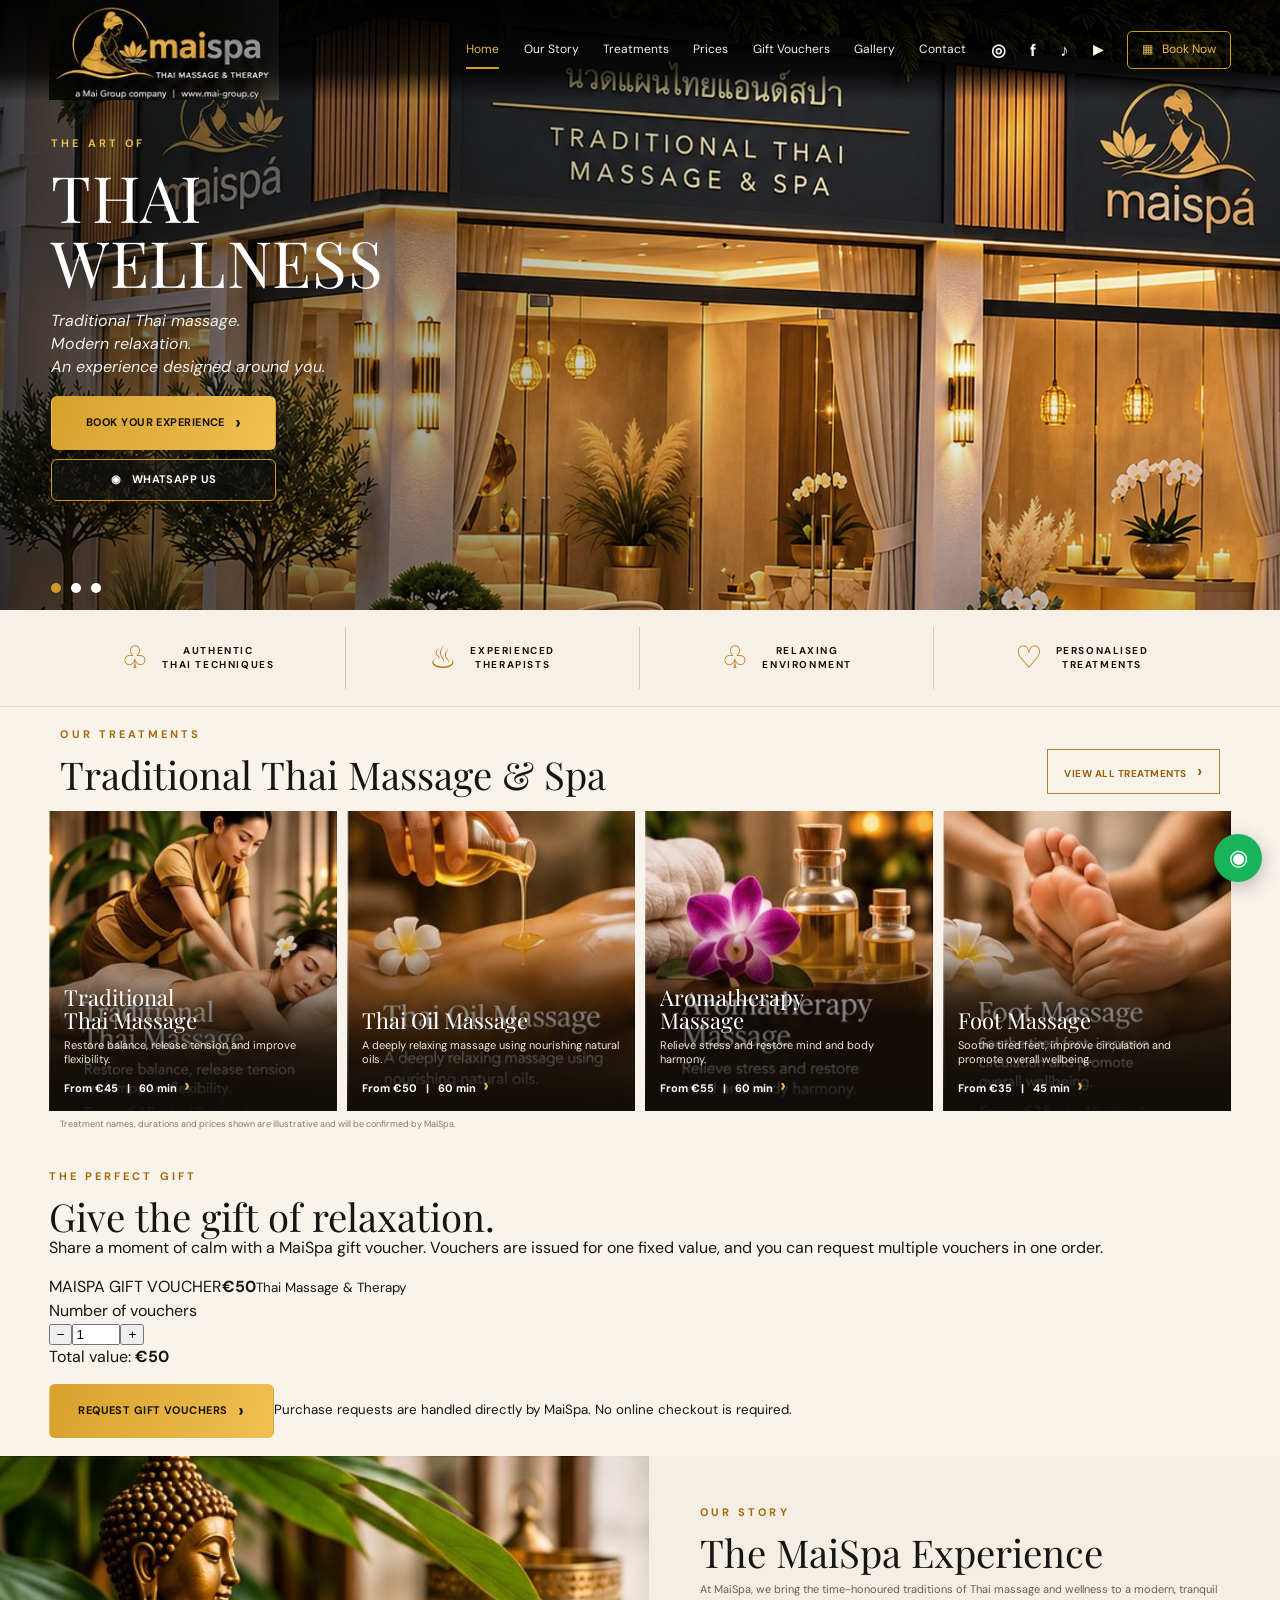
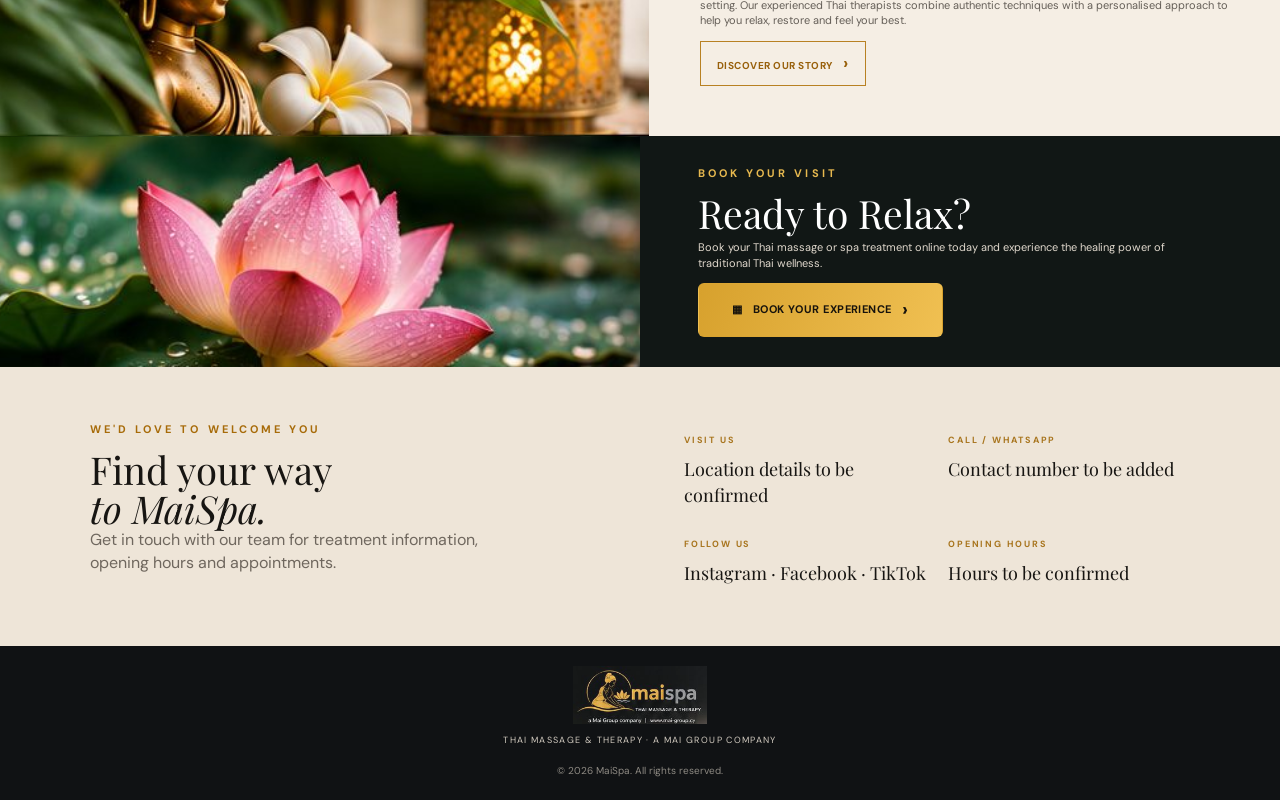
==== commit 9204db6d: "Add MaiSpa gift voucher section and navigation" ====
--- a/index.html
+++ b/index.html
@@ -14,7 +14,7 @@
 <a class="brand" href="#top" aria-label="MaiSpa home"><img src="mai-logo.jpg" alt="MaiSpa — Thai Massage and Therapy"><span class="brand-caption">a Mai Group company&nbsp; | &nbsp;www.mai-group.cy</span></a>
 <button class="menu-toggle" aria-label="Open navigation" aria-expanded="false">☰</button>
 <nav class="main-nav" aria-label="Main navigation">
-<a class="active" href="#top">Home</a><a href="#story">Our Story</a><a href="#treatments">Treatments</a><a href="#treatments">Prices</a><a href="#gallery">Gallery</a><a href="#contact">Contact</a>
+<a class="active" href="#top">Home</a><a href="#story">Our Story</a><a href="#treatments">Treatments</a><a href="#treatments">Prices</a><a href="#gift-vouchers">Gift Vouchers</a><a href="#gallery">Gallery</a><a href="#contact">Contact</a>
 <a class="social-link" href="#contact" aria-label="Instagram">◎</a><a class="social-link" href="#contact" aria-label="Facebook">f</a><a class="social-link" href="#contact" aria-label="TikTok">♪</a><a class="social-link youtube" href="#contact" aria-label="YouTube">▶</a><a class="nav-book" href="#booking">▦ &nbsp; Book Now</a>
 </nav></header>
 <main>
@@ -29,6 +29,8 @@
 <article class="treatment-card"><img src="treatment-3.jpg" alt="Aromatherapy oils and flowers"><div class="card-copy"><h3>Aromatherapy<br>Massage</h3><p>Relieve stress and restore mind and body harmony.</p><div class="card-meta">From €55 &nbsp; | &nbsp; 60 min <a href="#booking">›</a></div></div></article>
 <article class="treatment-card"><img src="treatment-4.jpg" alt="Relaxing foot massage"><div class="card-copy"><h3>Foot Massage</h3><p>Soothe tired feet, improve circulation and promote overall wellbeing.</p><div class="card-meta">From €35 &nbsp; | &nbsp; 45 min <a href="#booking">›</a></div></div></article>
 </div><p class="price-disclaimer">Treatment names, durations and prices shown are illustrative and will be confirmed by MaiSpa.</p></section>
+
+<section class="gift-vouchers section" id="gift-vouchers"><div class="gift-photo" role="img" aria-label="Spa gift voucher setting"></div><div class="gift-copy"><p class="eyebrow gold-text">THE PERFECT GIFT</p><h2>Give the gift of relaxation.</h2><p>Share a moment of calm with a MaiSpa gift voucher. Vouchers are issued for one fixed value, and you can request multiple vouchers in one order.</p><div class="voucher-preview"><span>MAISPA GIFT VOUCHER</span><strong id="voucher-amount-display">€50</strong><small>Thai Massage &amp; Therapy</small></div><div class="voucher-request"><label for="voucher-quantity">Number of vouchers</label><div class="voucher-qty"><button type="button" id="voucher-minus" aria-label="Decrease quantity">−</button><input id="voucher-quantity" type="number" min="1" max="20" value="1"><button type="button" id="voucher-plus" aria-label="Increase quantity">+</button></div><p class="voucher-total">Total value: <strong id="voucher-total">€50</strong></p><a class="button button-gold" href="#contact">Request gift vouchers <span>›</span></a><small>Purchase requests are handled directly by MaiSpa. No online checkout is required.</small></div></div></section>
 <section class="story-section" id="story"><div class="story-image" role="img" aria-label="Thai-inspired wellness details"></div><div class="story-copy"><p class="eyebrow gold-text">OUR STORY</p><h2>The MaiSpa Experience</h2><p>At MaiSpa, we bring the time-honoured traditions of Thai massage and wellness to a modern, tranquil setting. Our experienced Thai therapists combine authentic techniques with a personalised approach to help you relax, restore and feel your best.</p><a class="text-link" href="#contact">Discover our story <span>›</span></a></div></section>
 <section class="booking-banner" id="booking"><div class="lotus-image" role="img" aria-label="Lotus flower on water"></div><div class="booking-copy"><p class="eyebrow">BOOK YOUR VISIT</p><h2>Ready to Relax?</h2><p>Book your Thai massage or spa treatment online today and experience the healing power of traditional Thai wellness.</p><a class="button button-gold" href="#contact">▦ &nbsp; Book your experience <span>›</span></a></div></section>
 <section class="contact-section section" id="contact"><div><p class="eyebrow gold-text">WE'D LOVE TO WELCOME YOU</p><h2>Find your way<br><em>to MaiSpa.</em></h2><p>Get in touch with our team for treatment information, opening hours and appointments.</p></div><div class="contact-details"><div><span>VISIT US</span><p>Location details to be confirmed</p></div><div><span>CALL / WHATSAPP</span><p>Contact number to be added</p></div><div><span>FOLLOW US</span><p>Instagram · Facebook · TikTok</p></div><div><span>OPENING HOURS</span><p>Hours to be confirmed</p></div></div></section>
